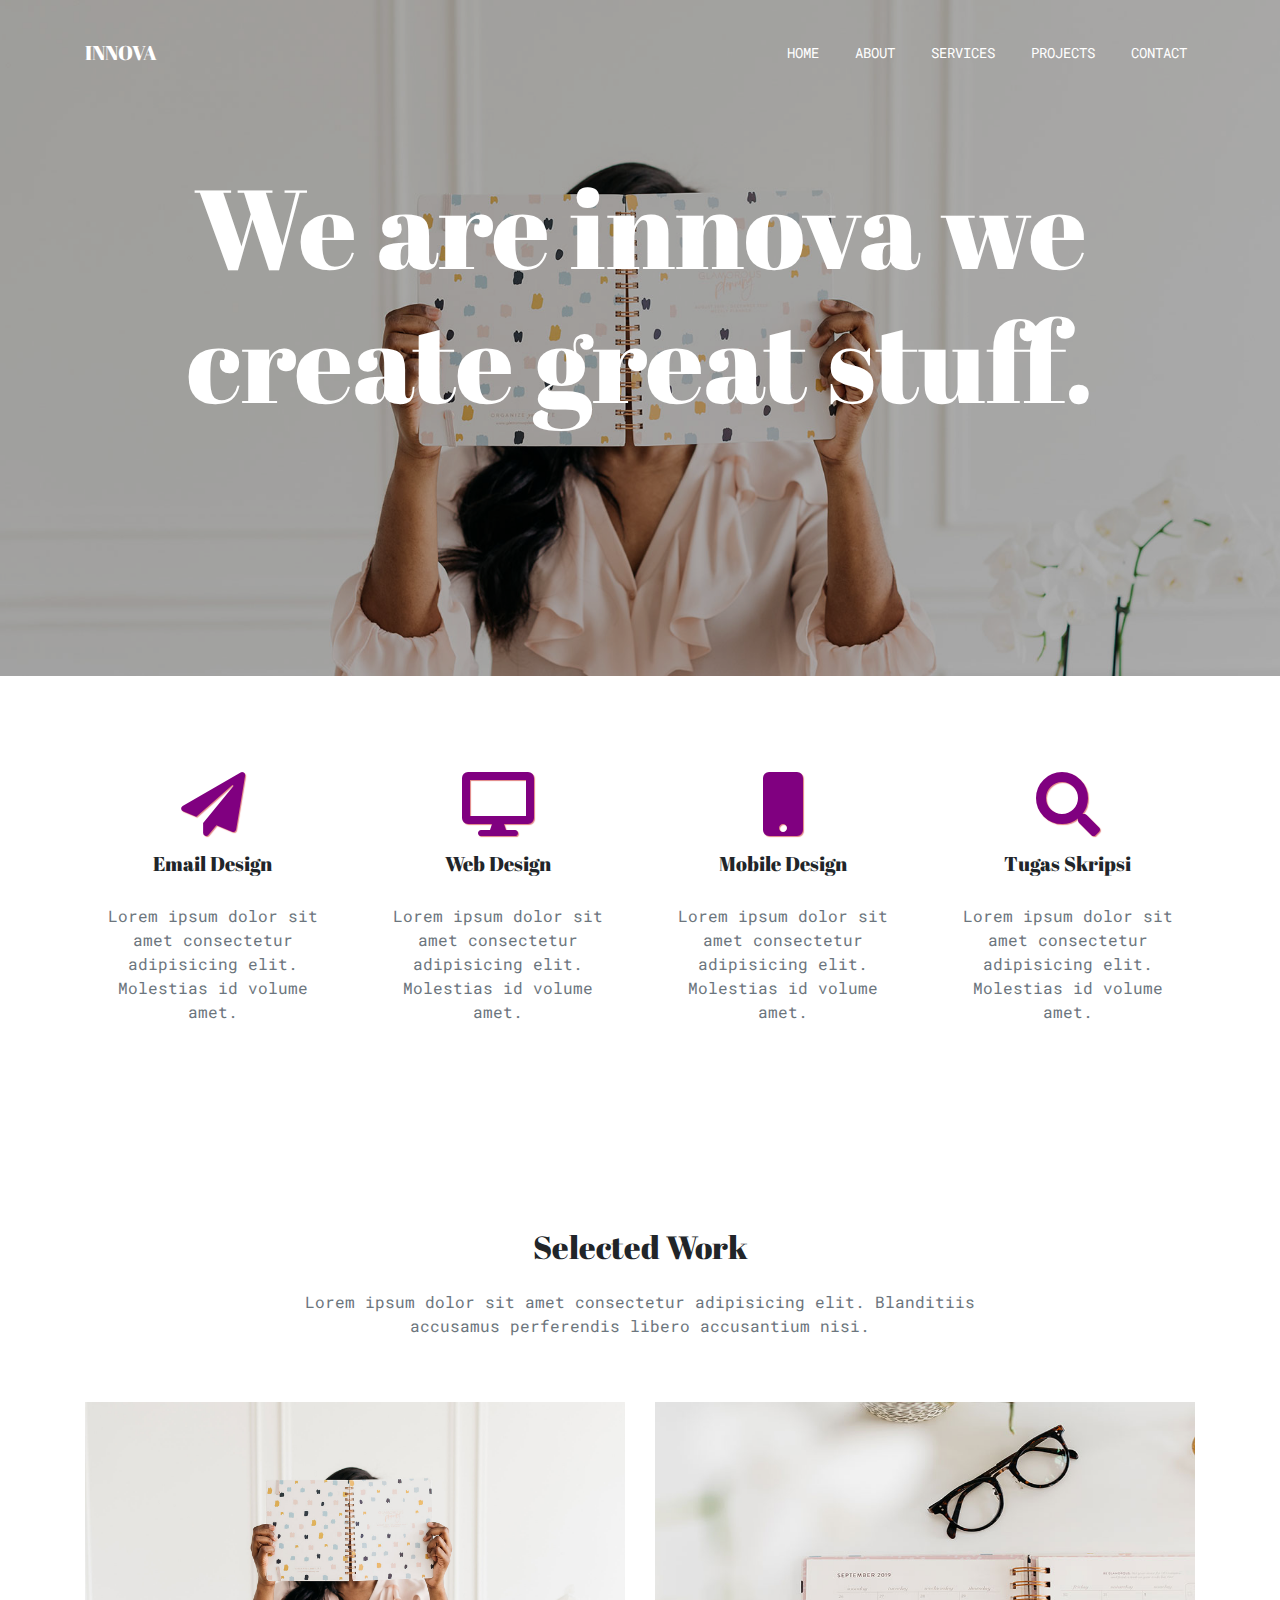
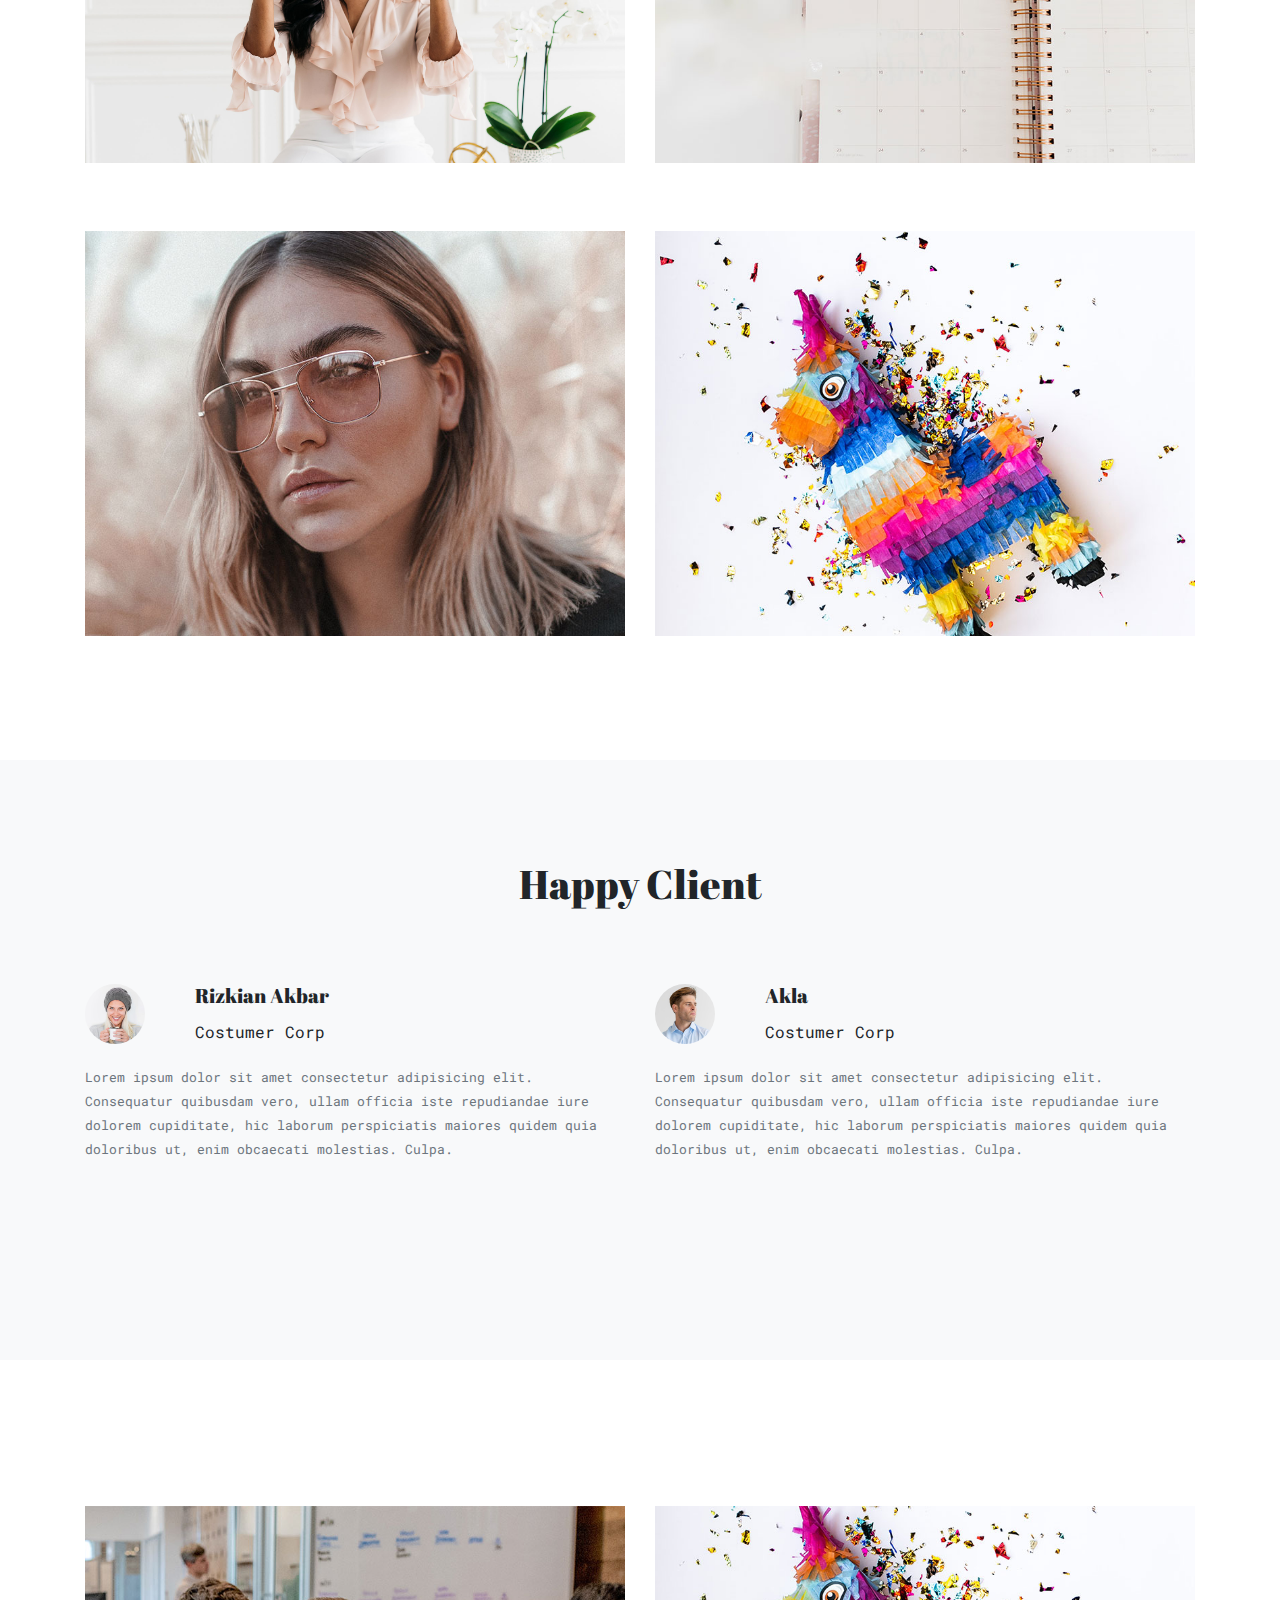
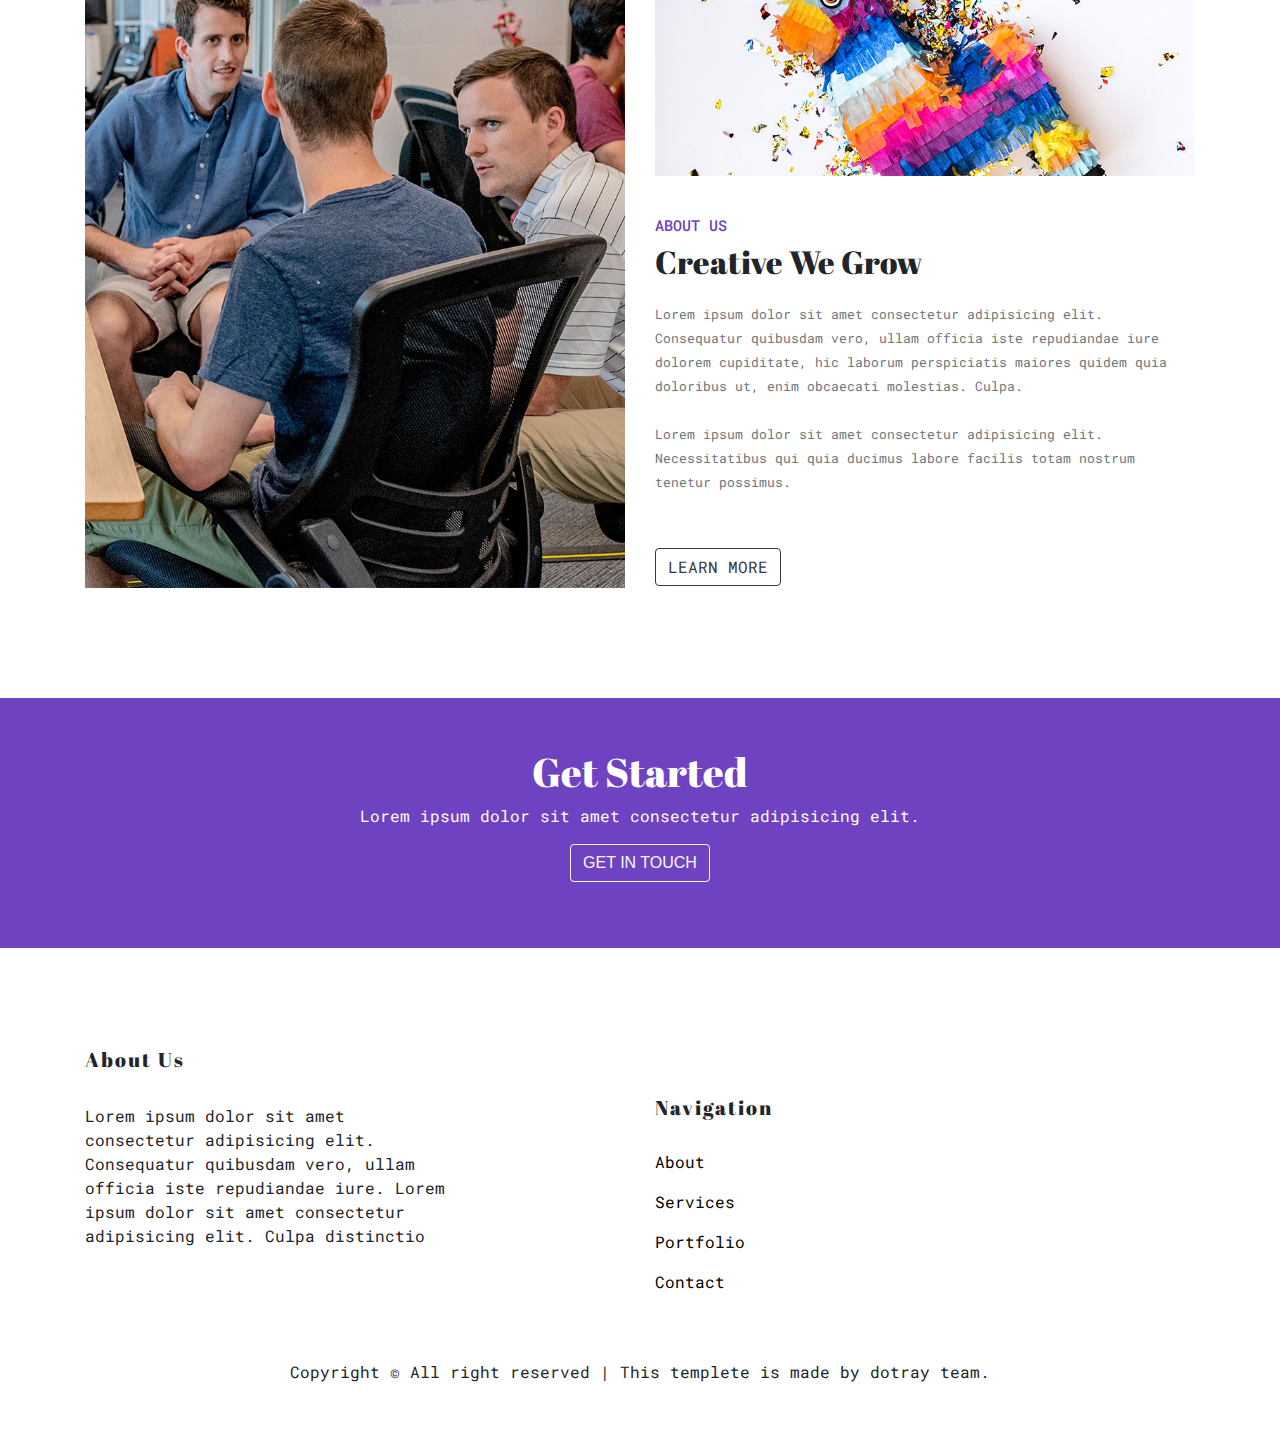
==== index.html @ 7b06cf1d "first commit" ====
<!DOCTYPE html>
<html lang="en">

<head>
    <!-- Required meta tags -->
    <meta charset="utf-8" />
    <meta name="viewport" content="width=device-width, initial-scale=1, shrink-to-fit=no" />

    <!-- Bootstrap CSS -->
    <link rel="stylesheet" href="https://maxcdn.bootstrapcdn.com/bootstrap/4.0.0/css/bootstrap.min.css"
        integrity="sha384-Gn5384xqQ1aoWXA+058RXPxPg6fy4IWvTNh0E263XmFcJlSAwiGgFAW/dAiS6JXm" crossorigin="anonymous" />
    <link rel="stylesheet" href="style.css" />

    <!-- Google Fonts -->
    <link href="https://fonts.googleapis.com/css?family=Open+Sans:400,700,800,300" rel="stylesheet" type="text/css">
    <link href="https://fonts.googleapis.com/css?family=Roboto+Mono&display=swap" rel="stylesheet">
    <link href="https://fonts.googleapis.com/css?family=Abril+Fatface&display=swap" rel="stylesheet">
    <link rel="stylesheet" href="https://cdnjs.cloudflare.com/ajax/libs/font-awesome/5.11.2/css/all.css">
    <link href="https://fonts.googleapis.com/css?family=Roboto+Mono&display=swap" rel="stylesheet" />

    <title>dotray Sollutions</title>
</head>

<body>

    <!-- navbar -->

    <nav class="navbar navbar-expand-lg navbar-light ">
        <div class="container">
            <a class="navbar-brand" href="#">INNOVA</a>
            <button class="navbar-toggler" type="button" data-toggle="collapse" data-target="#navbarNav"
                aria-controls="navbarNav" aria-expanded="false" aria-label="Toggle navigation">
                <span class="navbar-toggler-icon"></span>
            </button>
            <div class="collapse navbar-collapse" id="navbarNav">
                <ul class="navbar-nav ml-auto">
                    <li class="nav-item active">
                        <a class="nav-link" href="#">home<span class="sr-only">(current)</span></a>
                    </li>
                    <li class="nav-item">
                        <a class="nav-link" href="#">about</a>
                    </li>
                    <li class="nav-item">
                        <a class="nav-link" href="#">services</a>
                    </li>
                    <li class="nav-item">
                        <a class="nav-link" href="#">projects</a>
                    </li>
                    <li class="nav-item">
                        <a class="nav-link" href="#">contact</a>
                    </li>
                </ul>
            </div>
        </div>
    </nav>
    <!-- akhir navbar -->

    <!-- jumbotron -->

    <div class="jumbotron jumbotron-fluid">
        <div class="container">
            <div class="row">
                <h1 class="display-4 col-md-12">
                    We are innova we
                    create great stuff.

                </h1>
            </div>
        </div>
    </div>
    <!-- akhir jumbotron -->
    <br /><br />

    <div class="container">
        <div class="row">
            <div class="col-lg-3 ">
                <div class="card border-light  text-center ">
                    <span class="fa fa-paper-plane d-block purple m-3"></span>
                    <h5>Email Design</h5>
                    <div class="card-body text-secondary">
                        <p>Lorem ipsum dolor sit amet consectetur adipisicing elit. Molestias id volume amet.</p>
                    </div>
                </div>
            </div>
            <div class="col-lg-3">
                <div class="card border-light text-center">
                    <span class="fa fa-desktop  d-block purple m-3"></span>
                    <h5>Web Design</h5>
                    <div class="card-body text-secondary">
                        <p>Lorem ipsum dolor sit amet consectetur adipisicing elit. Molestias id volume amet.</p>
                    </div>
                </div>
            </div>
            <div class="col-lg-3 ">
                <div class="card border-light  text-center">
                    <span class="fa fa-mobile  d-block purple m-3"></span>
                    <h5>Mobile Design</h5>
                    <div class="card-body text-secondary">
                        <p>Lorem ipsum dolor sit amet consectetur adipisicing elit. Molestias id volume amet.</p>
                    </div>
                </div>
            </div>
            <div class="col-lg-3 ">
                <div class="card border-light  text-center">
                    <span class="fa fa-search  d-block purple m-3"></span>
                    <h5>Tugas Skripsi</h5>
                    <div class="card-body text-secondary">
                        <p>Lorem ipsum dolor sit amet consectetur adipisicing elit. Molestias id volume amet.</p>
                    </div>
                </div>
            </div>
        </div>
    </div>
    <br><br><br><br><br><br><br>
    <div class="container">
        <div class="row  mb-5 justify-content-center aos-init aos-animate" data-aos="fade-up">
            <div class="col-md-8 text-center">
                <h2 class="mb-4 section-title" style="font-family: 'abril fatface', sans-serif;">Selected Work</h2>
                <p class="text-secondary"> Lorem ipsum dolor sit amet consectetur adipisicing elit. Blanditiis accusamus
                    perferendis
                    libero accusantium nisi.</p>
            </div>
        </div>
    </div>

    <div class="container">
        <div class="row ">
            <div class="ora  col-lg-6">
                <img src="img/bg.jpg" alt="Avatar" class="image" style="width:100%">
                <div class="middle">
                    <div class="text">MY Project</div>
                </div>
            </div>
            <div class="ora  col-lg-6">
                <img src="img/bg2.jpg" alt="Avatar" class="image" style="width:100%" height="84%">
                <div class="middle">
                    <div class="text">MY Project</div>
                </div>
            </div>
            <div class="ora  col-lg-6">
                <img src="img/bg3.jpg" alt="Avatar" class="image" style="width:100%">
                <div class="middle">
                    <div class="text">MY Project</div>
                </div>
            </div>
            <div class="ora  col-lg-6">
                <img src="img/bg4.jpg" alt="Avatar" class="image" style="width:100%">
                <div class="middle">
                    <div class="text">MY Project</div>
                </div>
            </div>
        </div>
    </div>

    <section class="slider">
        <div class="container">
            <div class="row">
                <div class="col-md-12">
                    <h1 class="text-center">Happy Client <br><br></h1>
                </div>


                <div class="col-md-6">

                    <div class="card card1" style="max-width: 540px;">
                        <div class="row no-gutters">
                            <div class="col-md-2 col-sm-2">
                                <img src="img/p1.jpg" class="card-img rounded-circle"
                                    style="width: 60px; height: 60px; margin-top: 20px; " alt="...">

                            </div>
                            <div class="col-md-6 col-sm-6">
                                <div class="card-body">
                                    <h5 class="card-title">Rizkian Akbar</h5>
                                    <p class="card-text">Costumer Corp</p>

                                </div>
                            </div>

                        </div>
                    </div>
                    <p class="card-text"><small class="text-muted">Lorem ipsum dolor sit amet
                            consectetur adipisicing elit. Consequatur quibusdam vero, ullam officia iste
                            repudiandae iure dolorem cupiditate, hic laborum perspiciatis maiores quidem
                            quia doloribus ut, enim obcaecati molestias. Culpa.</small></p>
                </div>
                <div class="col-md-6">
                    <div class="card card1">
                        <div class="row no-gutters">
                            <div class="col-md-2 col-sm-2">
                                <img src="img/p2.jpg" class="card-img rounded-circle" alt="..."
                                    style="width: 60px; height: 60px; margin-top: 20px;">
                            </div>
                            <br>
                            <div class="col-md-6 col-sm-6">
                                <div class="card-body">
                                    <h5 class="card-title">Akla</h5>
                                    <p class="card-text">Costumer Corp</p>

                                </div>
                            </div>
                        </div>
                    </div>
                    <p class="card-text"><small class="text-muted">Lorem ipsum dolor sit amet
                            consectetur adipisicing elit. Consequatur quibusdam vero, ullam officia iste
                            repudiandae iure dolorem cupiditate, hic laborum perspiciatis maiores quidem
                            quia doloribus ut, enim obcaecati molestias. Culpa.</small></p>
                </div>

            </div>

        </div>
    </section>
    <br><br><br><br>
    <section class="about">
        <div class="container">
            <div class="row">
                <div class="col-md-6">
                    <img src="img/a1.jpg" style="width: 100%;" alt="" class="img-about">
                </div>

                <div class="col-md-6">
                    <img src="img/a2.jpg" style="width: 100%;" alt="" class="img-about1">
                    <h5
                        style="margin-top: 40px; font-family: roboto mono; font-size: 15.3667px; color: rgb(111, 66, 193);">
                        ABOUT US
                    </h5>
                    <h1 style="font-family: 'abril fatface', sans-serif; font-size: 32px;">Creative We Grow</h1>
                    <p class="card-text" style="margin-top: 20px;"><small class="text-muted">Lorem ipsum dolor sit amet
                            consectetur adipisicing elit. Consequatur quibusdam vero, ullam officia iste
                            repudiandae iure dolorem cupiditate, hic laborum perspiciatis maiores quidem
                            quia doloribus ut, enim obcaecati molestias. Culpa.
                            <br><br>Lorem ipsum dolor sit amet consectetur adipisicing elit. Necessitatibus qui quia
                            ducimus labore facilis totam nostrum tenetur possimus.
                        </small></p>
                    <p style="margin-top: 55px;"><a href="#" class="btn btn-outline-dark">LEARN MORE</a></p>

                </div>
            </div>
        </div>
    </section>
    <br><br><br><br>
    <section class="started">
        <div class="container text-center">
            <div class="row">
                <div class="col-md-12">
                    <h1 class="text-center" style="margin-top: 50px;"> Get Started</h1>
                    <p class="text-center">Lorem ipsum dolor sit amet consectetur adipisicing elit.
                    </p>
                    <button type="button" class="btn btn-outline-light center-block">GET IN TOUCH</button>
                </div>
            </div>
        </div>
    </section>

    <section class="footer">
        <div class="container">
            <div class="row">
                <div class="col-md-6">
                    <h1
                        style="font-family: 'abril fatface', sans-serif; font-size: 20px; letter-spacing: 2px; letter-spacing: 2px;">
                        About Us
                    </h1> <br>
                    <p>Lorem ipsum dolor sit amet <br>
                        consectetur adipisicing elit. <br> Consequatur quibusdam vero, ullam <br> officia iste
                        repudiandae iure. Lorem <br>
                        ipsum dolor sit amet consectetur <br> adipisicing elit. Culpa distinctio
                    </p>
                </div>
                <div class="col-md-3">
                    <br> <br>
                    <h1
                        style="font-family: 'abril fatface', sans-serif; font-size: 20px; letter-spacing: 2px; margin-bottom: 30px;">
                        Navigation</h1>
                    <a href="">
                        <p>About</p>
                    </a>
                    <a href="">
                        <p>Services</p>
                    </a>
                    <a href="">
                        <p>Portfolio</p>
                    </a>
                    <a href="">
                        <p>Contact</p>
                    </a>


                </div>
                <div class=" col-md-3">
                    <ul class="list-unstyled footer-link d-flex footer-social">
                        <li><a href="#" class="p-2"><span class="fa fa-twitter"></span></a></li>
                        <li><a href="#" class="p-2"><span class="fa fa-facebook"></span></a></li>
                        <li><a href="#" class="p-2"><span class="fa fa-linkedin"></span></a></li>
                        <li><a href="#" class="p-2"><span class="fa fa-instagram"></span></a></li>
                    </ul>
                </div>
            </div>
        </div>
        <div class="container text-center" style="margin-top:50px; margin-bottom: 50px;">
            <div class="row">
                <div class="col-md-12">
                    <p>Copyright &copy; All right reserved | This templete is made by dotray team.</p>
                </div>
            </div>
        </div>
        </div>
    </section>


    <!-- Optional JavaScript -->
    <!-- jQuery first, then Popper.js, then Bootstrap JS -->
    <script src="https://code.jquery.com/jquery-3.2.1.slim.min.js"
        integrity="sha384-KJ3o2DKtIkvYIK3UENzmM7KCkRr/rE9/Qpg6aAZGJwFDMVNA/GpGFF93hXpG5KkN" crossorigin="anonymous">
    </script>
    <script src="https://cdnjs.cloudflare.com/ajax/libs/popper.js/1.12.9/umd/popper.min.js"
        integrity="sha384-ApNbgh9B+Y1QKtv3Rn7W3mgPxhU9K/ScQsAP7hUibX39j7fakFPskvXusvfa0b4Q" crossorigin="anonymous">
    </script>
    <script src="https://maxcdn.bootstrapcdn.com/bootstrap/4.0.0/js/bootstrap.min.js"
        integrity="sha384-JZR6Spejh4U02d8jOt6vLEHfe/JQGiRRSQQxSfFWpi1MquVdAyjUar5+76PVCmYl" crossorigin="anonymous">
    </script>
</body>

</html>
---- style.css ----
/* navbar */

.navbar {
    position: relative;
    z-index: 1;
}

.navbar-brand {
    font-family: 'Abril Fatface', cursive;
    font-size: 20px;
}



.nav-link {
    font-size: 14.4px;
}

/* jumbotron */
.jumbotron {
    background-image: url(img/bg.jpg);
    background-size: cover;
    height: 680px;
    position: relative;
    background-attachment: fixed;
    background-position: center;
    background-repeat: no-repeat;
    background-size: cover;

}

.jumbotron::after {
    content: '';
    display: block;
    width: 100%;
    height: 100%;
    background: rgba(0, 0, 0, 0.3);
    position: absolute;
    bottom: 0;
}

.jumbotron .container {
    position: relative;
    z-index: 1;
}

.jumbotron .display-4 {
    color: white;
    text-align: center;
    margin-top: 100px;
    font-family: 'Abril Fatface', sans-serif;
    font-size: 112px;
}






.purple {
    outline-color: black(80, 8, 80);
    outline-offset: 5em;
    color: purple;
    text-shadow: 1px 1px 1px rgb(224, 131, 131);
    font-size: 4em;
}

p {
    font-family: roboto mono !important;
}






h5 {
    font-family: 'abril fatface', sans-serif;
}



.text {
    color: white;
    font-size: 16px;

}

.card {
    border: 0px;

}

.img {
    width: 12px;
}

.image:hover {
    box-shadow: 2px 2px 4px black;

}

.slider {
    background-color: #F8F9FA;
    margin-top: 100px;
    font-family: 'abril fatface', sans-serif;
    height: 600px;
}

.slider h1 {
    margin-top: 100px;
}

.carousel-item img {
    width: 100px;
}

.card1 {
    background-color: #F8F9FA;
}

.about {
    background-color: white;
    margin-top: 50px;
}



.started {
    background-color: #6F42C1;
    height: 250px;
    color: white;
}

.started h1 {
    font-family: 'abril fatface', sans-serif;
}

.footer {
    margin-top: 100px;
}

.footer a {
    color: black;
}



/* media query */



@media (min-width: 1024px) {
    .nav-link {
        text-transform: uppercase;
        font-family: 'Roboto Mono', monospace;
        margin-left: 20px;
        color: white !important;
    }

    .navbar-brand {
        color: white !important;
    }

    .navbar-brand,
    .nav-link {
        margin-top: 25px;
        /* text-shadow: 1px 1px 1px rgba(0, 0, 0, 0.7); */

    }

    .jumbotron {
        margin-top: -85px;
    }





}

@media (max-width : 800px) {
    .navbar {
        background-color: black;
    }

    .nav-link {
        color: white !important;
        text-transform: uppercase;
        font-family: 'Roboto Mono', monospace;
        letter-spacing: 2px;

    }

    .navbar-brand {
        color: white !important;
        margin-bottom: 15px;
        letter-spacing: 3px;
    }

    .navbar-light .navbar-toggler-icon {
        background-color: white !important;

    }

    .jumbotron .display-4 {
        font-size: 48px;

    }

    .img-about {
        margin-bottom: 30px;
    }

    .about {
        margin-top: 200px;
    }

    .slider .container {
        background-color: #F8F9FA;
    }

    .jumbotron {
        height: 500px;
    }

}
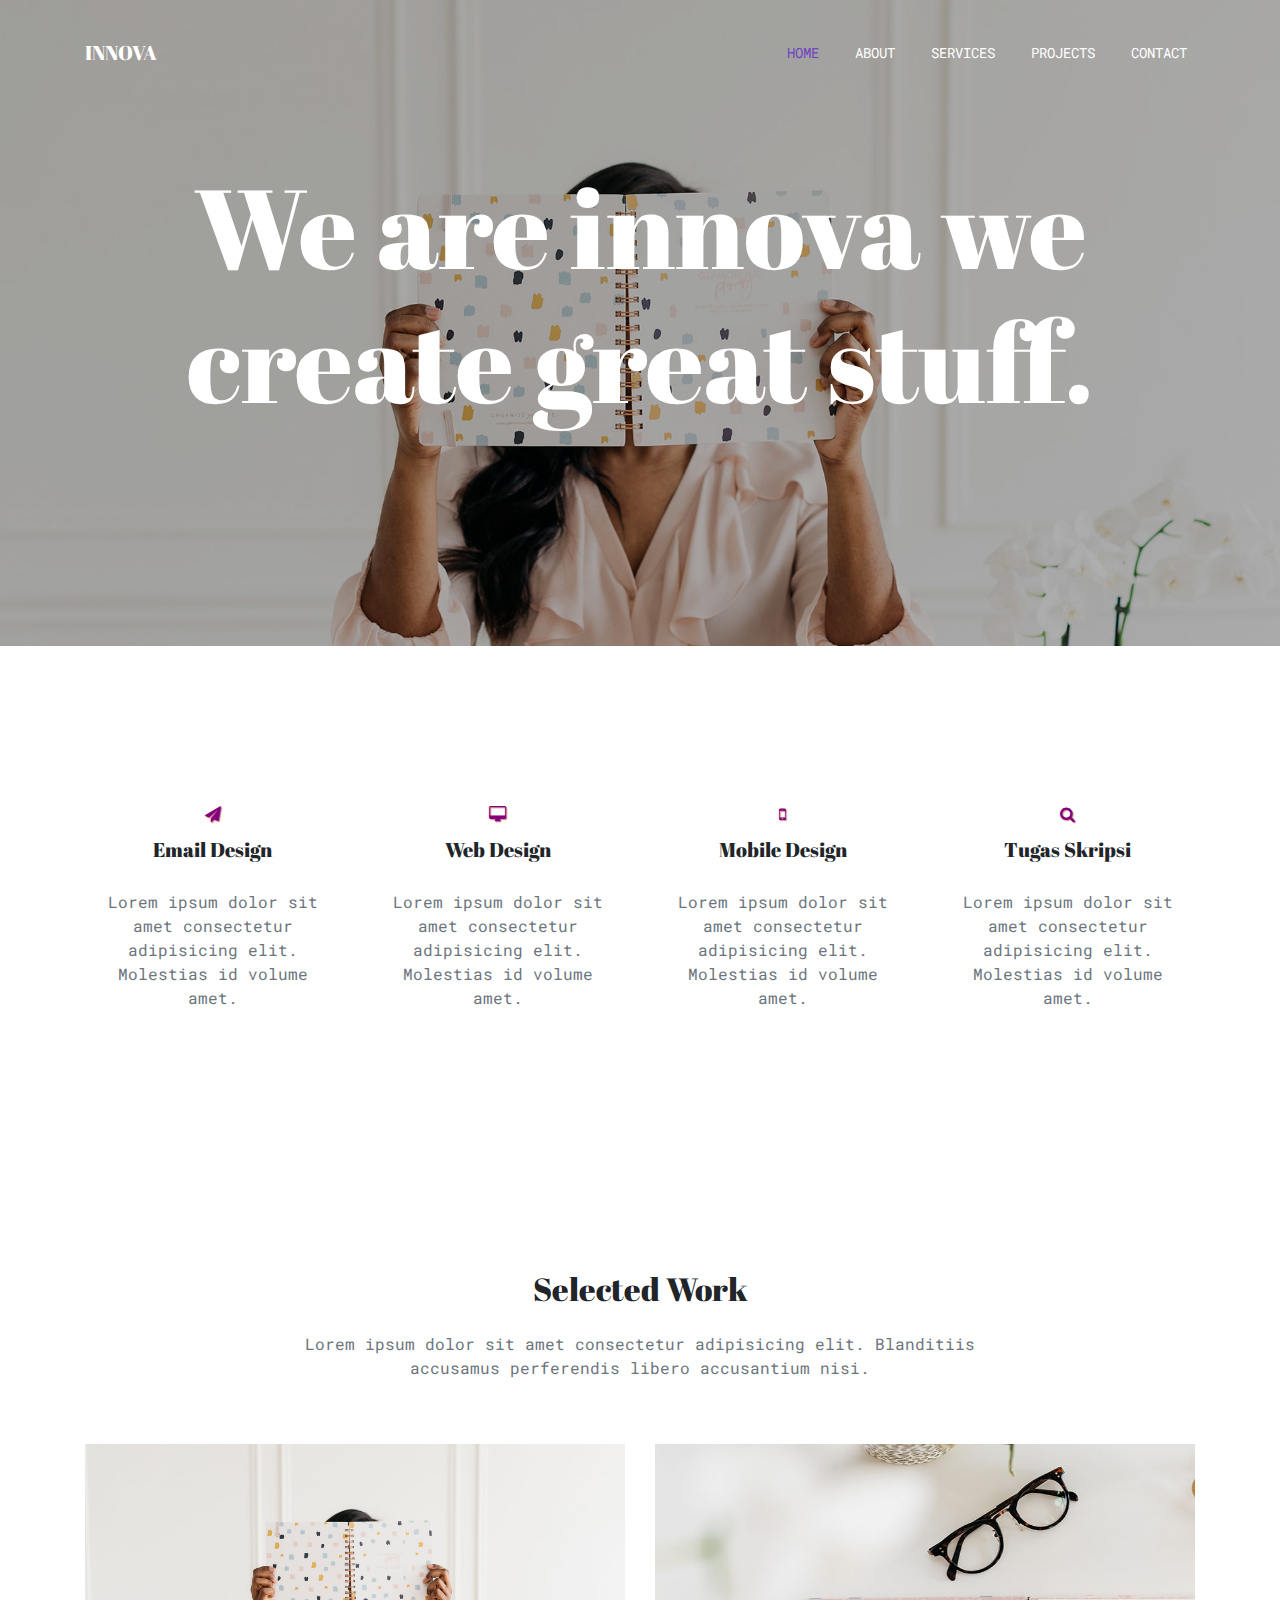
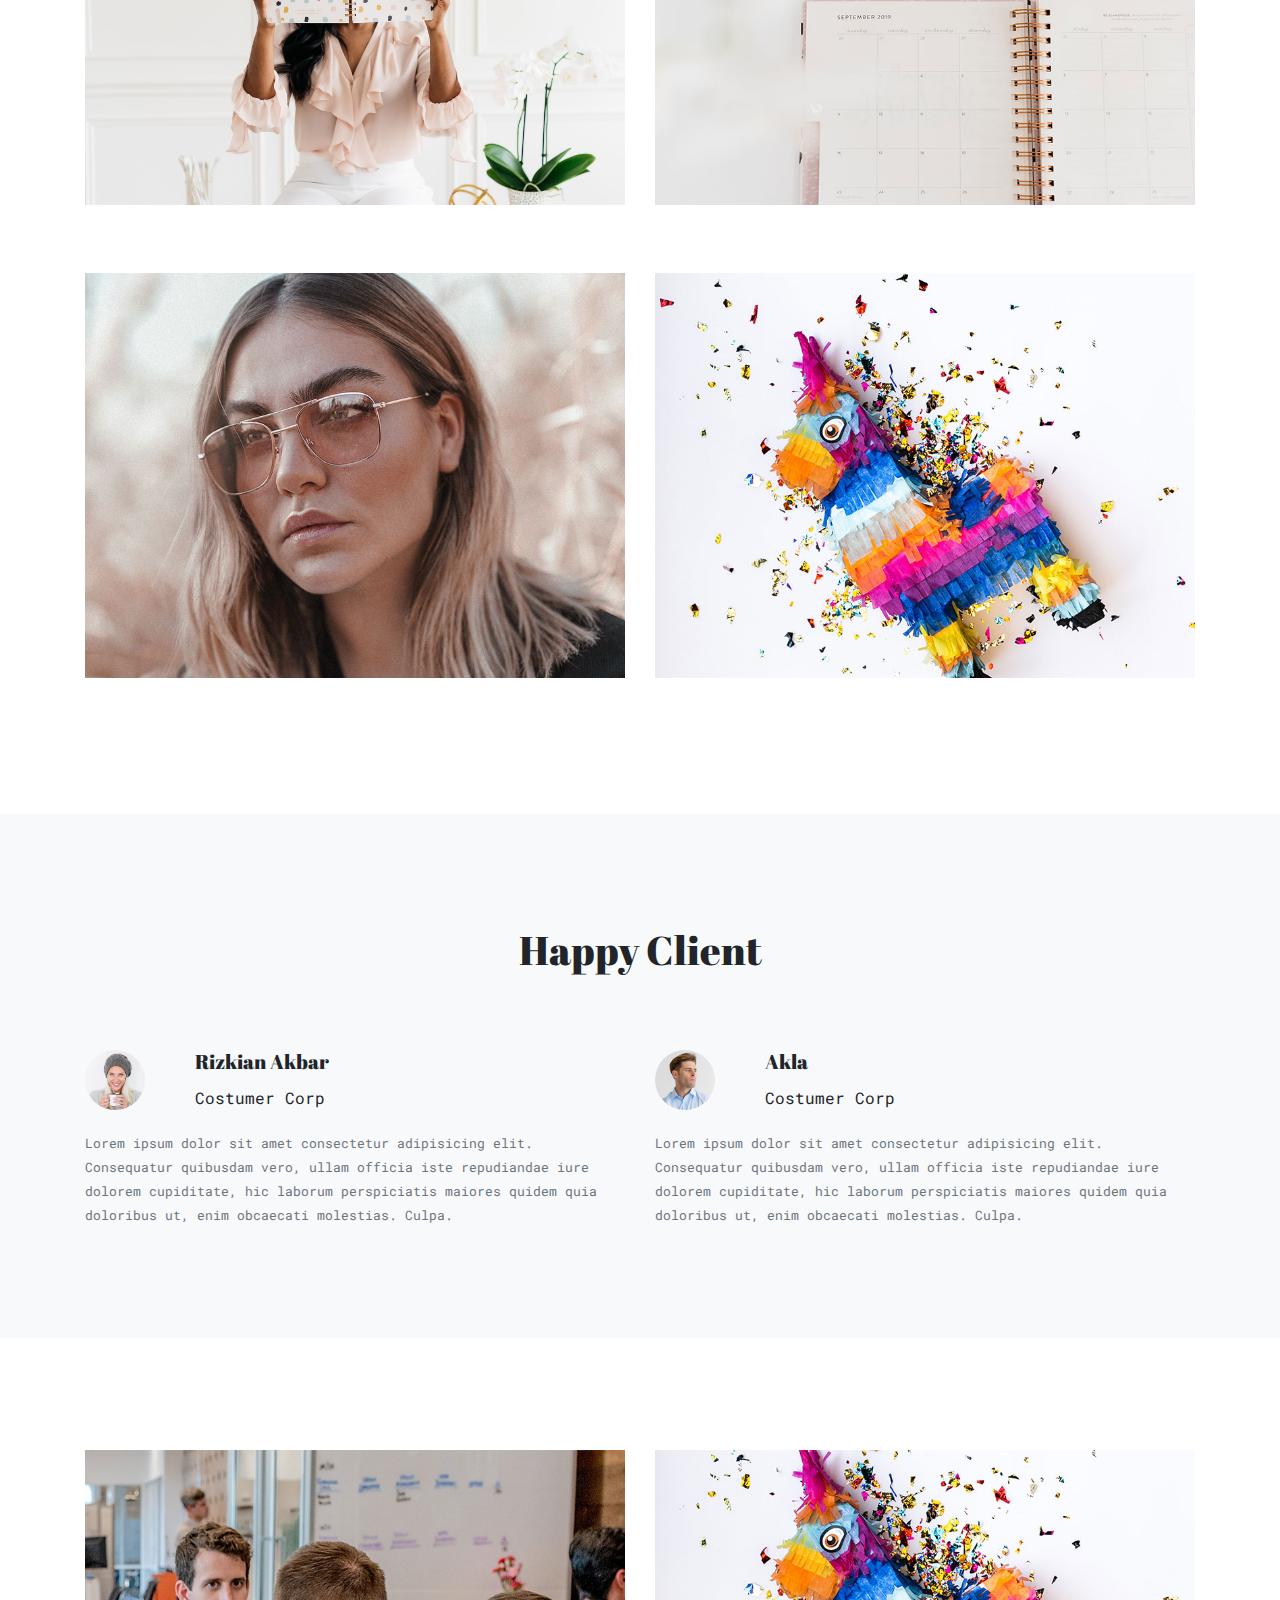
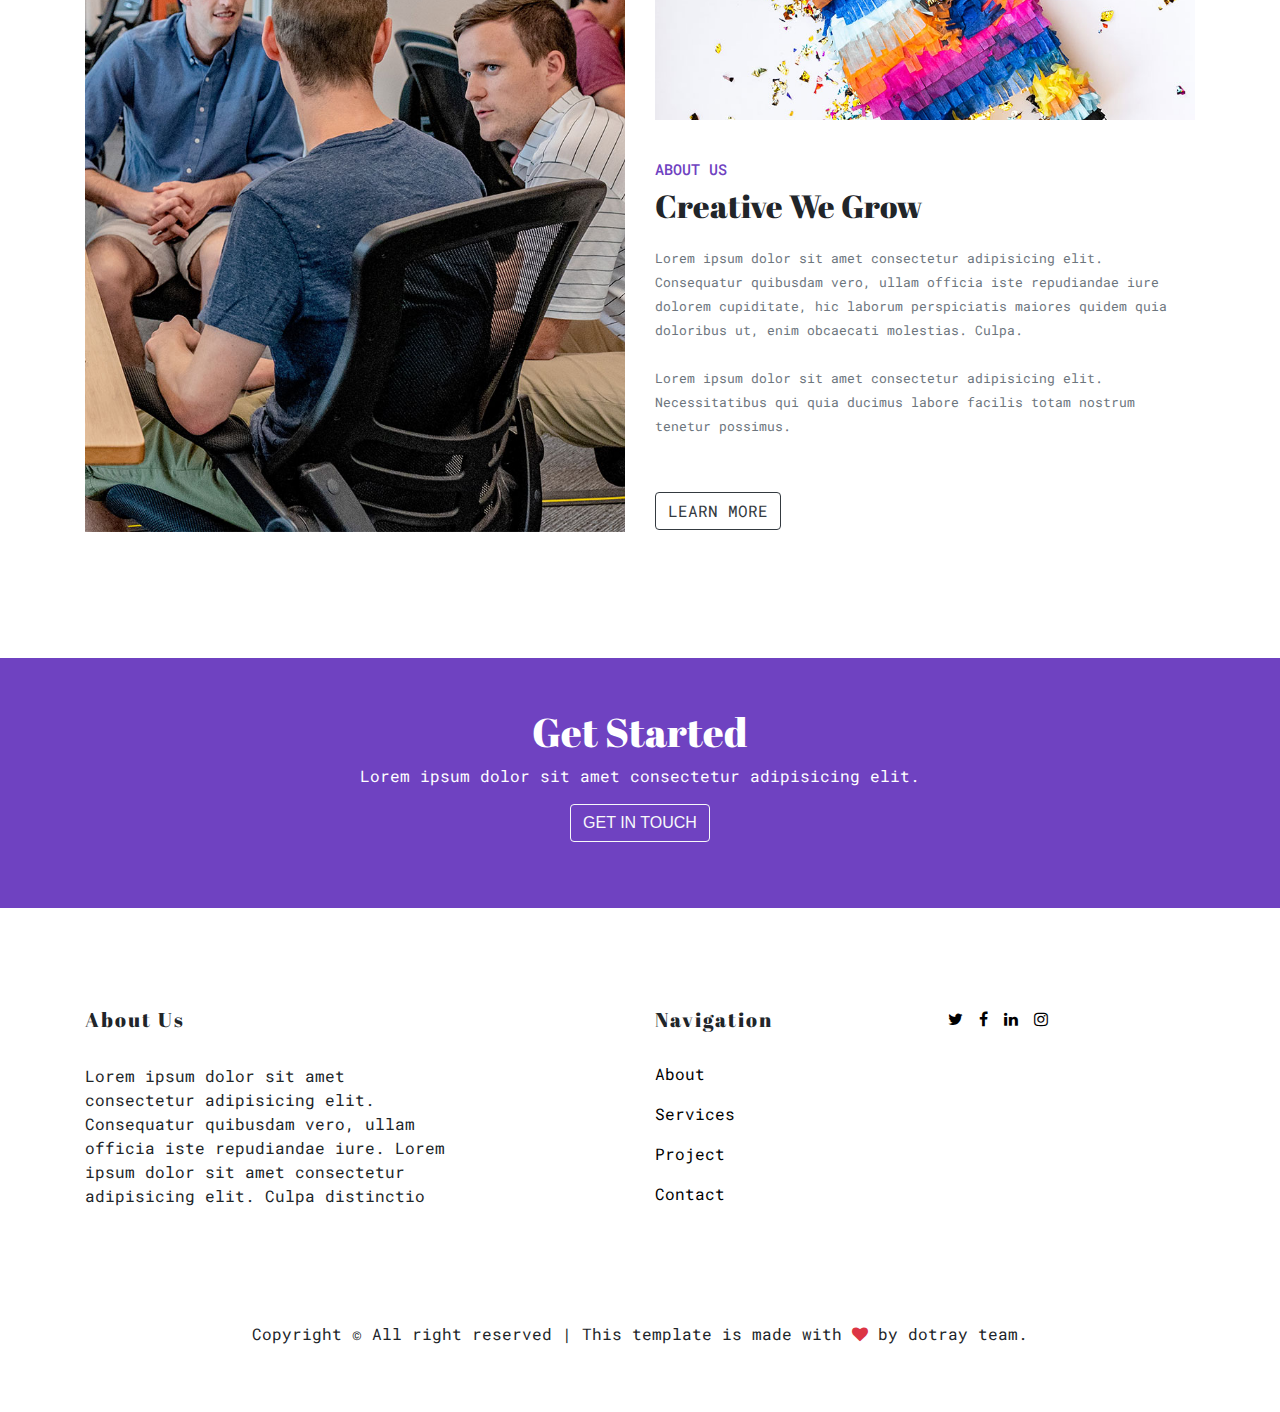
==== commit 641806cd: "fix url css link" ====
--- a/index.html
+++ b/index.html
@@ -11,11 +11,13 @@
         integrity="sha384-Gn5384xqQ1aoWXA+058RXPxPg6fy4IWvTNh0E263XmFcJlSAwiGgFAW/dAiS6JXm" crossorigin="anonymous" />
     <link rel="stylesheet" href="style.css" />
 
+    <!-- Font Awesome -->
+    <link rel="stylesheet" href="https://stackpath.bootstrapcdn.com/font-awesome/4.7.0/css/font-awesome.min.css">
+    
     <!-- Google Fonts -->
     <link href="https://fonts.googleapis.com/css?family=Open+Sans:400,700,800,300" rel="stylesheet" type="text/css">
     <link href="https://fonts.googleapis.com/css?family=Roboto+Mono&display=swap" rel="stylesheet">
     <link href="https://fonts.googleapis.com/css?family=Abril+Fatface&display=swap" rel="stylesheet">
-    <link rel="stylesheet" href="https://cdnjs.cloudflare.com/ajax/libs/font-awesome/5.11.2/css/all.css">
     <link href="https://fonts.googleapis.com/css?family=Roboto+Mono&display=swap" rel="stylesheet" />
 
     <title>dotray Sollutions</title>
@@ -34,20 +36,20 @@
             </button>
             <div class="collapse navbar-collapse" id="navbarNav">
                 <ul class="navbar-nav ml-auto">
-                    <li class="nav-item active">
-                        <a class="nav-link" href="#">home<span class="sr-only">(current)</span></a>
+                    <li class="nav-item ">
+                        <a class="nav-link active" href="index.html">home<span class="sr-only">(current)</span></a>
                     </li>
                     <li class="nav-item">
-                        <a class="nav-link" href="#">about</a>
+                        <a class="nav-link" href="html/about.html">about</a>
                     </li>
                     <li class="nav-item">
-                        <a class="nav-link" href="#">services</a>
+                        <a class="nav-link" href="html/services.html">services</a>
                     </li>
                     <li class="nav-item">
-                        <a class="nav-link" href="#">projects</a>
+                        <a class="nav-link" href="html/Project.html">projects</a>
                     </li>
                     <li class="nav-item">
-                        <a class="nav-link" href="#">contact</a>
+                        <a class="nav-link" href="html/about.html">contact</a>
                     </li>
                 </ul>
             </div>
@@ -69,105 +71,103 @@
         </div>
     </div>
     <!-- akhir jumbotron -->
-    <br /><br />
-
-    <div class="container">
-        <div class="row">
-            <div class="col-lg-3 ">
-                <div class="card border-light  text-center ">
-                    <span class="fa fa-paper-plane d-block purple m-3"></span>
-                    <h5>Email Design</h5>
-                    <div class="card-body text-secondary">
-                        <p>Lorem ipsum dolor sit amet consectetur adipisicing elit. Molestias id volume amet.</p>
-                    </div>
-                </div>
-            </div>
-            <div class="col-lg-3">
-                <div class="card border-light text-center">
-                    <span class="fa fa-desktop  d-block purple m-3"></span>
-                    <h5>Web Design</h5>
-                    <div class="card-body text-secondary">
-                        <p>Lorem ipsum dolor sit amet consectetur adipisicing elit. Molestias id volume amet.</p>
-                    </div>
-                </div>
-            </div>
-            <div class="col-lg-3 ">
-                <div class="card border-light  text-center">
-                    <span class="fa fa-mobile  d-block purple m-3"></span>
-                    <h5>Mobile Design</h5>
-                    <div class="card-body text-secondary">
-                        <p>Lorem ipsum dolor sit amet consectetur adipisicing elit. Molestias id volume amet.</p>
-                    </div>
-                </div>
-            </div>
-            <div class="col-lg-3 ">
-                <div class="card border-light  text-center">
-                    <span class="fa fa-search  d-block purple m-3"></span>
-                    <h5>Tugas Skripsi</h5>
-                    <div class="card-body text-secondary">
-                        <p>Lorem ipsum dolor sit amet consectetur adipisicing elit. Molestias id volume amet.</p>
-                    </div>
-                </div>
-            </div>
-        </div>
-    </div>
-    <br><br><br><br><br><br><br>
-    <div class="container">
-        <div class="row  mb-5 justify-content-center aos-init aos-animate" data-aos="fade-up">
-            <div class="col-md-8 text-center">
-                <h2 class="mb-4 section-title" style="font-family: 'abril fatface', sans-serif;">Selected Work</h2>
-                <p class="text-secondary"> Lorem ipsum dolor sit amet consectetur adipisicing elit. Blanditiis accusamus
-                    perferendis
-                    libero accusantium nisi.</p>
-            </div>
-        </div>
-    </div>
-
-    <div class="container">
-        <div class="row ">
-            <div class="ora  col-lg-6">
-                <img src="img/bg.jpg" alt="Avatar" class="image" style="width:100%">
-                <div class="middle">
-                    <div class="text">MY Project</div>
-                </div>
-            </div>
-            <div class="ora  col-lg-6">
-                <img src="img/bg2.jpg" alt="Avatar" class="image" style="width:100%" height="84%">
-                <div class="middle">
-                    <div class="text">MY Project</div>
-                </div>
-            </div>
-            <div class="ora  col-lg-6">
-                <img src="img/bg3.jpg" alt="Avatar" class="image" style="width:100%">
-                <div class="middle">
-                    <div class="text">MY Project</div>
-                </div>
-            </div>
-            <div class="ora  col-lg-6">
-                <img src="img/bg4.jpg" alt="Avatar" class="image" style="width:100%">
-                <div class="middle">
-                    <div class="text">MY Project</div>
-                </div>
-            </div>
-        </div>
-    </div>
-
-    <section class="slider">
+
+    <div class="section">
+        <div class="container ">
+            <div class="row">
+                <div class="col-lg-3 ">
+                    <div class="card border-light  text-center ">
+                        <span class="fa fa-paper-plane d-block purple m-3"></span>
+                        <h5>Email Design</h5>
+                        <div class="card-body text-secondary">
+                            <p>Lorem ipsum dolor sit amet consectetur adipisicing elit. Molestias id volume amet.</p>
+                        </div>
+                    </div>
+                </div>
+                <div class="col-lg-3">
+                    <div class="card border-light text-center">
+                        <span class="fa fa-desktop  d-block purple m-3"></span>
+                        <h5>Web Design</h5>
+                        <div class="card-body text-secondary">
+                            <p>Lorem ipsum dolor sit amet consectetur adipisicing elit. Molestias id volume amet.</p>
+                        </div>
+                    </div>
+                </div>
+                <div class="col-lg-3 ">
+                    <div class="card border-light  text-center">
+                        <span class="fa fa-mobile  d-block purple m-3"></span>
+                        <h5>Mobile Design</h5>
+                        <div class="card-body text-secondary">
+                            <p>Lorem ipsum dolor sit amet consectetur adipisicing elit. Molestias id volume amet.</p>
+                        </div>
+                    </div>
+                </div>
+                <div class="col-lg-3 ">
+                    <div class="card border-light  text-center">
+                        <span class="fa fa-search  d-block purple m-3"></span>
+                        <h5>Tugas Skripsi</h5>
+                        <div class="card-body text-secondary">
+                            <p>Lorem ipsum dolor sit amet consectetur adipisicing elit. Molestias id volume amet.</p>
+                        </div>
+                    </div>
+                </div>
+            </div>
+        </div>
+    </div>
+
+    <div class="section">
+        <div class="container">
+            <div class="row  mb-5 justify-content-center aos-init aos-animate" data-aos="fade-up">
+                <div class="col-md-8 text-center">
+                    <h2 class="mb-4 section-title" style="font-family: 'abril fatface', sans-serif;">Selected Work</h2>
+                    <p class="text-secondary"> Lorem ipsum dolor sit amet consectetur adipisicing elit. Blanditiis accusamus
+                        perferendis
+                        libero accusantium nisi.</p>
+                </div>
+            </div>
+        </div>
+        <div class="container">
+            <div class="row ">
+                <div class="ora  col-lg-6">
+                    <img src="img/bg.jpg" alt="Avatar" class="image" style="width:100%">
+                    <div class="middle">
+                        <div class="text">MY Project</div>
+                    </div>
+                </div>
+                <div class="ora  col-lg-6">
+                    <img src="img/bg2.jpg" alt="Avatar" class="image" style="width:100%" height="84%">
+                    <div class="middle">
+                        <div class="text">MY Project</div>
+                    </div>
+                </div>
+                <div class="ora  col-lg-6">
+                    <img src="img/bg3.jpg" alt="Avatar" class="image" style="width:100%">
+                    <div class="middle">
+                        <div class="text">MY Project</div>
+                    </div>
+                </div>
+                <div class="ora  col-lg-6">
+                    <img src="img/bg4.jpg" alt="Avatar" class="image" style="width:100%">
+                    <div class="middle">
+                        <div class="text">MY Project</div>
+                    </div>
+                </div>
+            </div>
+        </div>
+    </div>
+
+    <div class="section bg-light">
         <div class="container">
             <div class="row">
                 <div class="col-md-12">
                     <h1 class="text-center">Happy Client <br><br></h1>
                 </div>
-
-
-                <div class="col-md-6">
-
+                <div class="col-md-6">
                     <div class="card card1" style="max-width: 540px;">
                         <div class="row no-gutters">
                             <div class="col-md-2 col-sm-2">
                                 <img src="img/p1.jpg" class="card-img rounded-circle"
                                     style="width: 60px; height: 60px; margin-top: 20px; " alt="...">
-
                             </div>
                             <div class="col-md-6 col-sm-6">
                                 <div class="card-body">
@@ -206,13 +206,11 @@
                             repudiandae iure dolorem cupiditate, hic laborum perspiciatis maiores quidem
                             quia doloribus ut, enim obcaecati molestias. Culpa.</small></p>
                 </div>
-
-            </div>
-
-        </div>
-    </section>
-    <br><br><br><br>
-    <section class="about">
+            </div>
+        </div>
+    </div>
+
+    <div class="section">
         <div class="container">
             <div class="row">
                 <div class="col-md-6">
@@ -238,8 +236,8 @@
                 </div>
             </div>
         </div>
-    </section>
-    <br><br><br><br>
+    </div>
+
     <section class="started">
         <div class="container text-center">
             <div class="row">
@@ -265,23 +263,24 @@
                         consectetur adipisicing elit. <br> Consequatur quibusdam vero, ullam <br> officia iste
                         repudiandae iure. Lorem <br>
                         ipsum dolor sit amet consectetur <br> adipisicing elit. Culpa distinctio
+                        <br><br><br>
                     </p>
                 </div>
+                <br><br>
                 <div class="col-md-3">
-                    <br> <br>
                     <h1
-                        style="font-family: 'abril fatface', sans-serif; font-size: 20px; letter-spacing: 2px; margin-bottom: 30px;">
+                        style=" font-family: 'abril fatface', sans-serif; font-size: 20px; letter-spacing: 2px; margin-bottom: 30px;">
                         Navigation</h1>
-                    <a href="">
+                    <a href="html/about.html">
                         <p>About</p>
                     </a>
-                    <a href="">
+                    <a  href="html/services.html">
                         <p>Services</p>
                     </a>
-                    <a href="">
-                        <p>Portfolio</p>
+                    <a  href="html/Project.html">
+                        <p>Project</p>
                     </a>
-                    <a href="">
+                    <a  href="">
                         <p>Contact</p>
                     </a>
 
@@ -300,7 +299,7 @@
         <div class="container text-center" style="margin-top:50px; margin-bottom: 50px;">
             <div class="row">
                 <div class="col-md-12">
-                    <p>Copyright &copy; All right reserved | This templete is made by dotray team.</p>
+                    <p>Copyright &copy; All right reserved | This template is made with <i class="fa fa-heart text-danger" aria-hidden="true"></i> by dotray team.</p>
                 </div>
             </div>
         </div>
--- a/style.css
+++ b/style.css
@@ -10,7 +10,9 @@
     font-size: 20px;
 }
 
-
+.nav-item .active {
+    color: #6f42c1 !important;
+}
 
 .nav-link {
     font-size: 14.4px;
@@ -20,7 +22,7 @@
 .jumbotron {
     background-image: url(img/bg.jpg);
     background-size: cover;
-    height: 680px;
+    height: 650px;
     position: relative;
     background-attachment: fixed;
     background-position: center;
@@ -52,7 +54,18 @@
     font-size: 112px;
 }
 
-
+.jumbotron p{
+    color: white !important;
+    font-size: 1.5rem!important;
+}
+
+.jumbotron a{
+    color: white !important;
+    font-size: 1.5rem!important;
+    text-decoration: underline;
+}
+
+/* jumbutron end */
 
 
 
@@ -69,11 +82,6 @@
     font-family: roboto mono !important;
 }
 
-
-
-
-
-
 h5 {
     font-family: 'abril fatface', sans-serif;
 }
@@ -132,7 +140,7 @@
     color: white;
 }
 
-.started h1 {
+h1 {
     font-family: 'abril fatface', sans-serif;
 }
 
@@ -145,8 +153,33 @@
 }
 
 
+/* about html */
+.footer .col-md-3 h1 a {
+    text-decoration: underline !important;
+}
+
+/* Fix a little */
+
+.text-danger {
+    color: red;
+}
+
+.section {
+    padding: 7em 0px;
+}
+
+.bg-light {
+    background-color: rgb(248, 249, 250) !important;
+}
+
+.slash {
+    margin: 0px 5px 0px 5px;
+
+}
 
 /* media query */
+
+
 
 
 
@@ -218,10 +251,14 @@
 
     .slider .container {
         background-color: #F8F9FA;
+        margin-bottom: 100px;
     }
 
     .jumbotron {
         height: 500px;
     }
 
+    .footer .container {
+        margin-top: 300px !important;
+    }
 }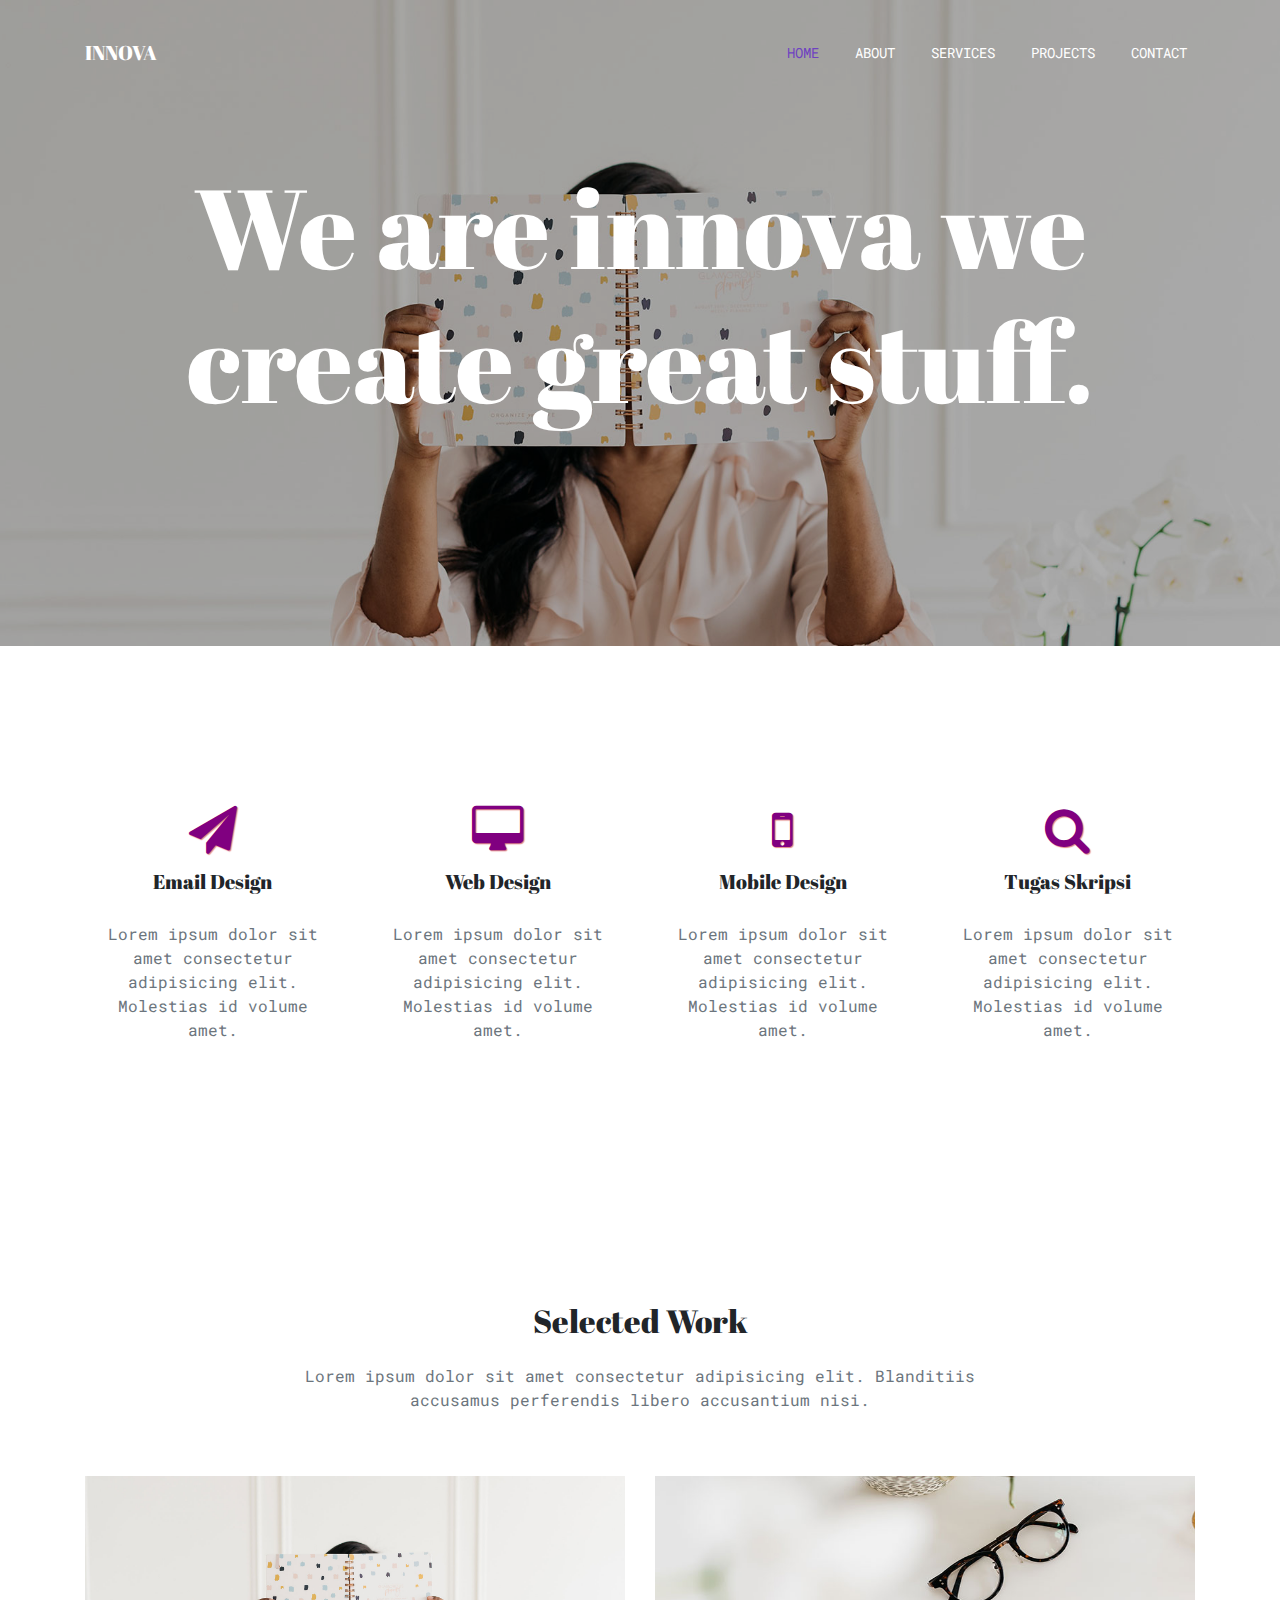
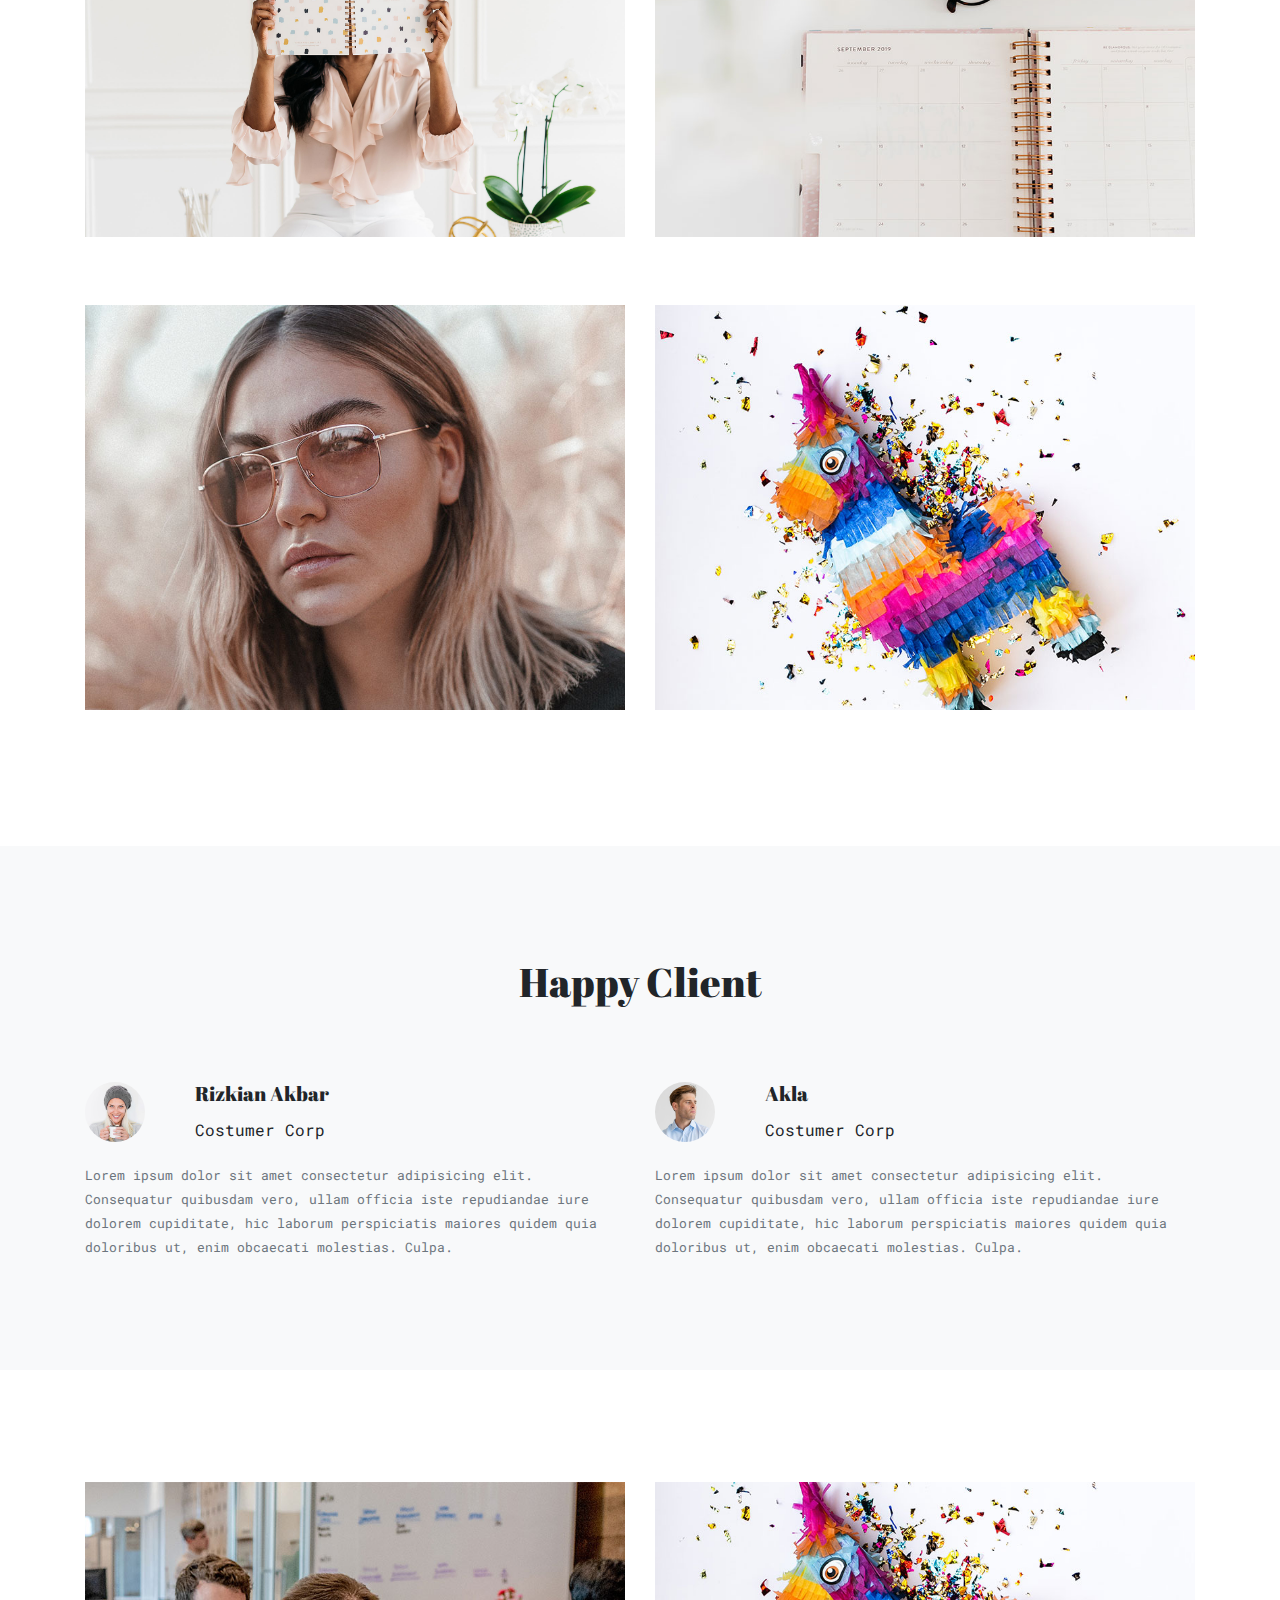
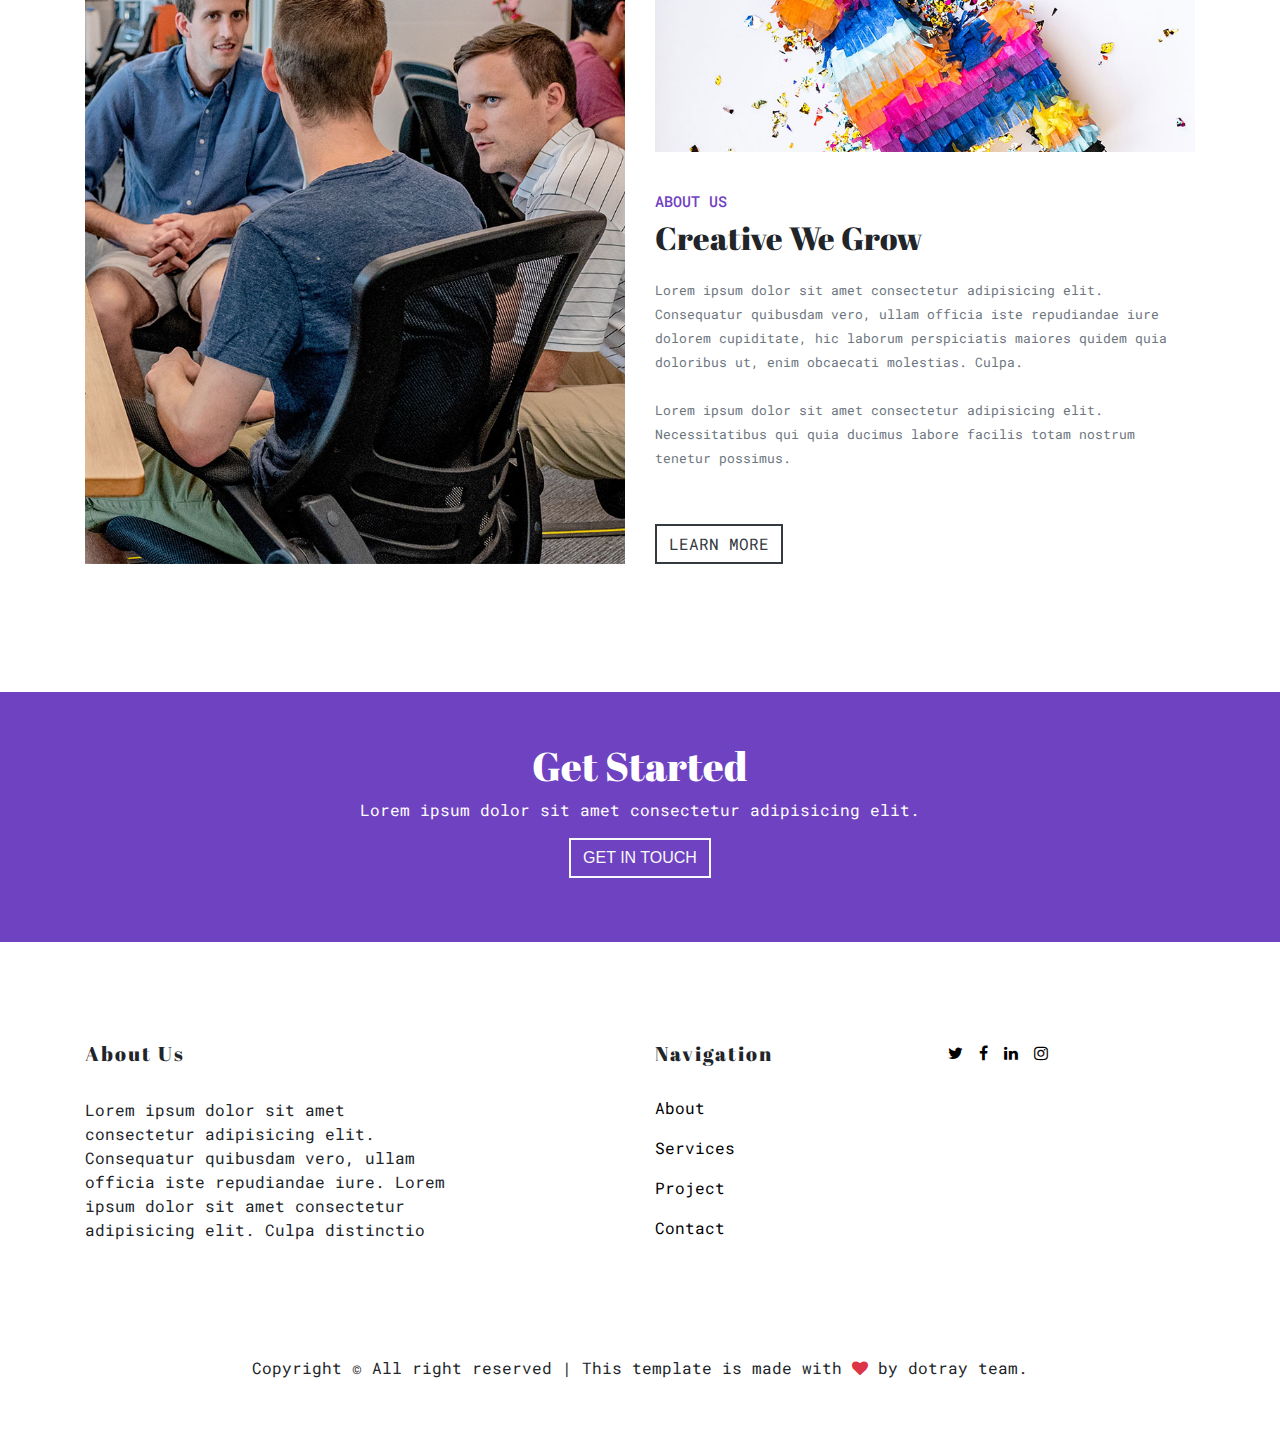
==== commit 3bcbf486: "Completing all" ====
--- a/index.html
+++ b/index.html
@@ -46,10 +46,10 @@
                         <a class="nav-link" href="html/services.html">services</a>
                     </li>
                     <li class="nav-item">
-                        <a class="nav-link" href="html/Project.html">projects</a>
+                        <a class="nav-link" href="html/project.html">projects</a>
                     </li>
                     <li class="nav-item">
-                        <a class="nav-link" href="html/about.html">contact</a>
+                        <a class="nav-link" href="html/contact.html">contact</a>
                     </li>
                 </ul>
             </div>
@@ -231,7 +231,7 @@
                             <br><br>Lorem ipsum dolor sit amet consectetur adipisicing elit. Necessitatibus qui quia
                             ducimus labore facilis totam nostrum tenetur possimus.
                         </small></p>
-                    <p style="margin-top: 55px;"><a href="#" class="btn btn-outline-dark">LEARN MORE</a></p>
+                    <p style="margin-top: 55px;"><a href="#" style="border-radius: 0px; border-width: 2px;" class="btn btn-outline-dark">LEARN MORE</a></p>
 
                 </div>
             </div>
@@ -245,7 +245,7 @@
                     <h1 class="text-center" style="margin-top: 50px;"> Get Started</h1>
                     <p class="text-center">Lorem ipsum dolor sit amet consectetur adipisicing elit.
                     </p>
-                    <button type="button" class="btn btn-outline-light center-block">GET IN TOUCH</button>
+                    <button type="button" style="border-radius: 0px; border-width: 2px" class="btn btn-outline-light  center-block">GET IN TOUCH</button>
                 </div>
             </div>
         </div>
@@ -280,14 +280,14 @@
                     <a  href="html/Project.html">
                         <p>Project</p>
                     </a>
-                    <a  href="">
+                    <a  href="html/contact.html">
                         <p>Contact</p>
                     </a>
 
 
                 </div>
                 <div class=" col-md-3">
-                    <ul class="list-unstyled footer-link d-flex footer-social">
+                    <ul class="list-unstyled footer-link d-flex">
                         <li><a href="#" class="p-2"><span class="fa fa-twitter"></span></a></li>
                         <li><a href="#" class="p-2"><span class="fa fa-facebook"></span></a></li>
                         <li><a href="#" class="p-2"><span class="fa fa-linkedin"></span></a></li>
--- a/style.css
+++ b/style.css
@@ -54,20 +54,18 @@
     font-size: 112px;
 }
 
-.jumbotron p{
+.jumbotron p {
     color: white !important;
-    font-size: 1.5rem!important;
-}
-
-.jumbotron a{
+    font-size: 1.5rem !important;
+}
+
+.jumbotron a {
     color: white !important;
-    font-size: 1.5rem!important;
+    font-size: 1.5rem !important;
     text-decoration: underline;
 }
 
 /* jumbutron end */
-
-
 
 
 .purple {
@@ -75,7 +73,7 @@
     outline-offset: 5em;
     color: purple;
     text-shadow: 1px 1px 1px rgb(224, 131, 131);
-    font-size: 4em;
+    font-size: 3em !important;
 }
 
 p {
@@ -177,6 +175,36 @@
 
 }
 
+
+/* Contact Us */
+
+.mini {
+    font-size: 2em !important;
+}
+
+.form-control {
+    height: 50px;
+    border-width: 2px;
+    border-color: #000;
+    border-radius: 0px;
+}
+
+.btn-outline-black {
+    border: 2px solid #000;
+    text-transform: uppercase;
+    font-size: 14px;
+    font-weight: 700;
+    border-radius: 0;
+    padding: 10px 20px;
+    color: #000;
+}
+
+.btn-outline-black:hover {
+    border: 2px solid #fff;
+    background-color: black !important;
+    color: #fff;
+
+}
 /* media query */
 
 
@@ -261,4 +289,4 @@
     .footer .container {
         margin-top: 300px !important;
     }
-}+}
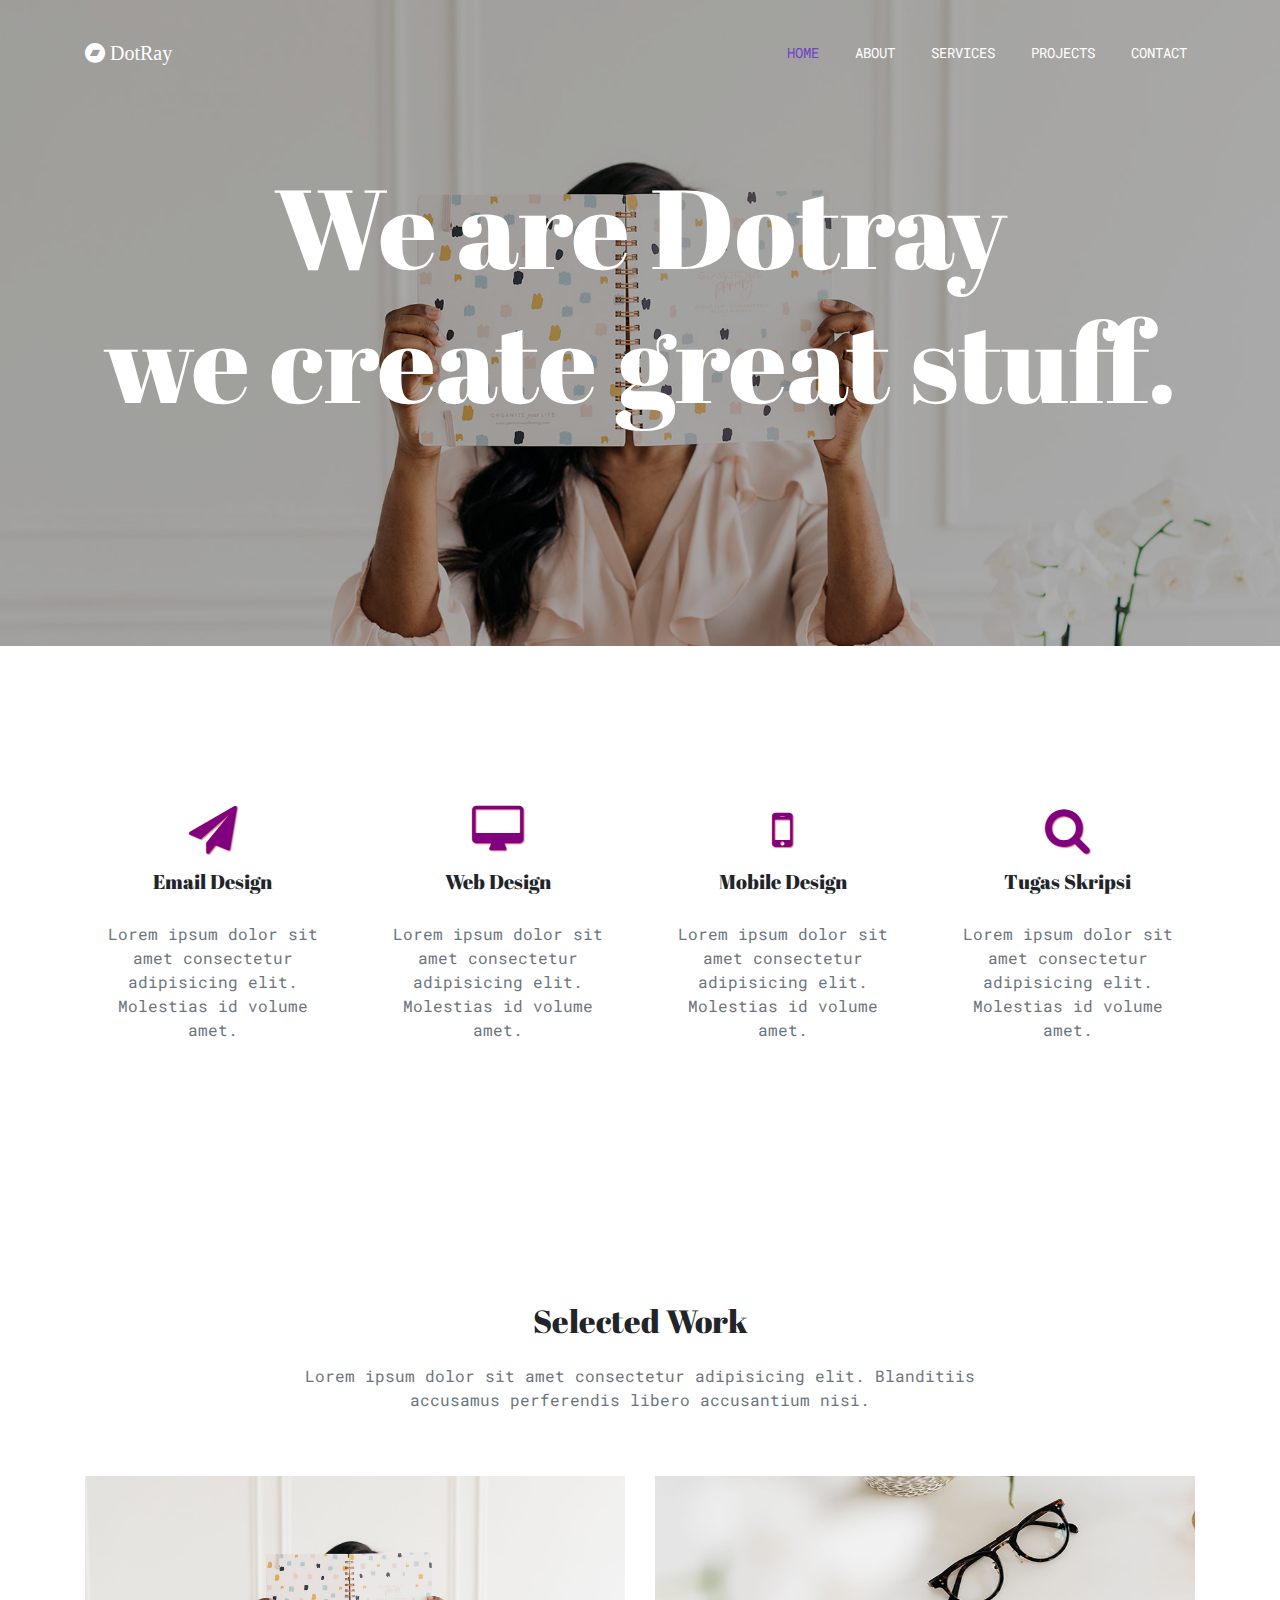
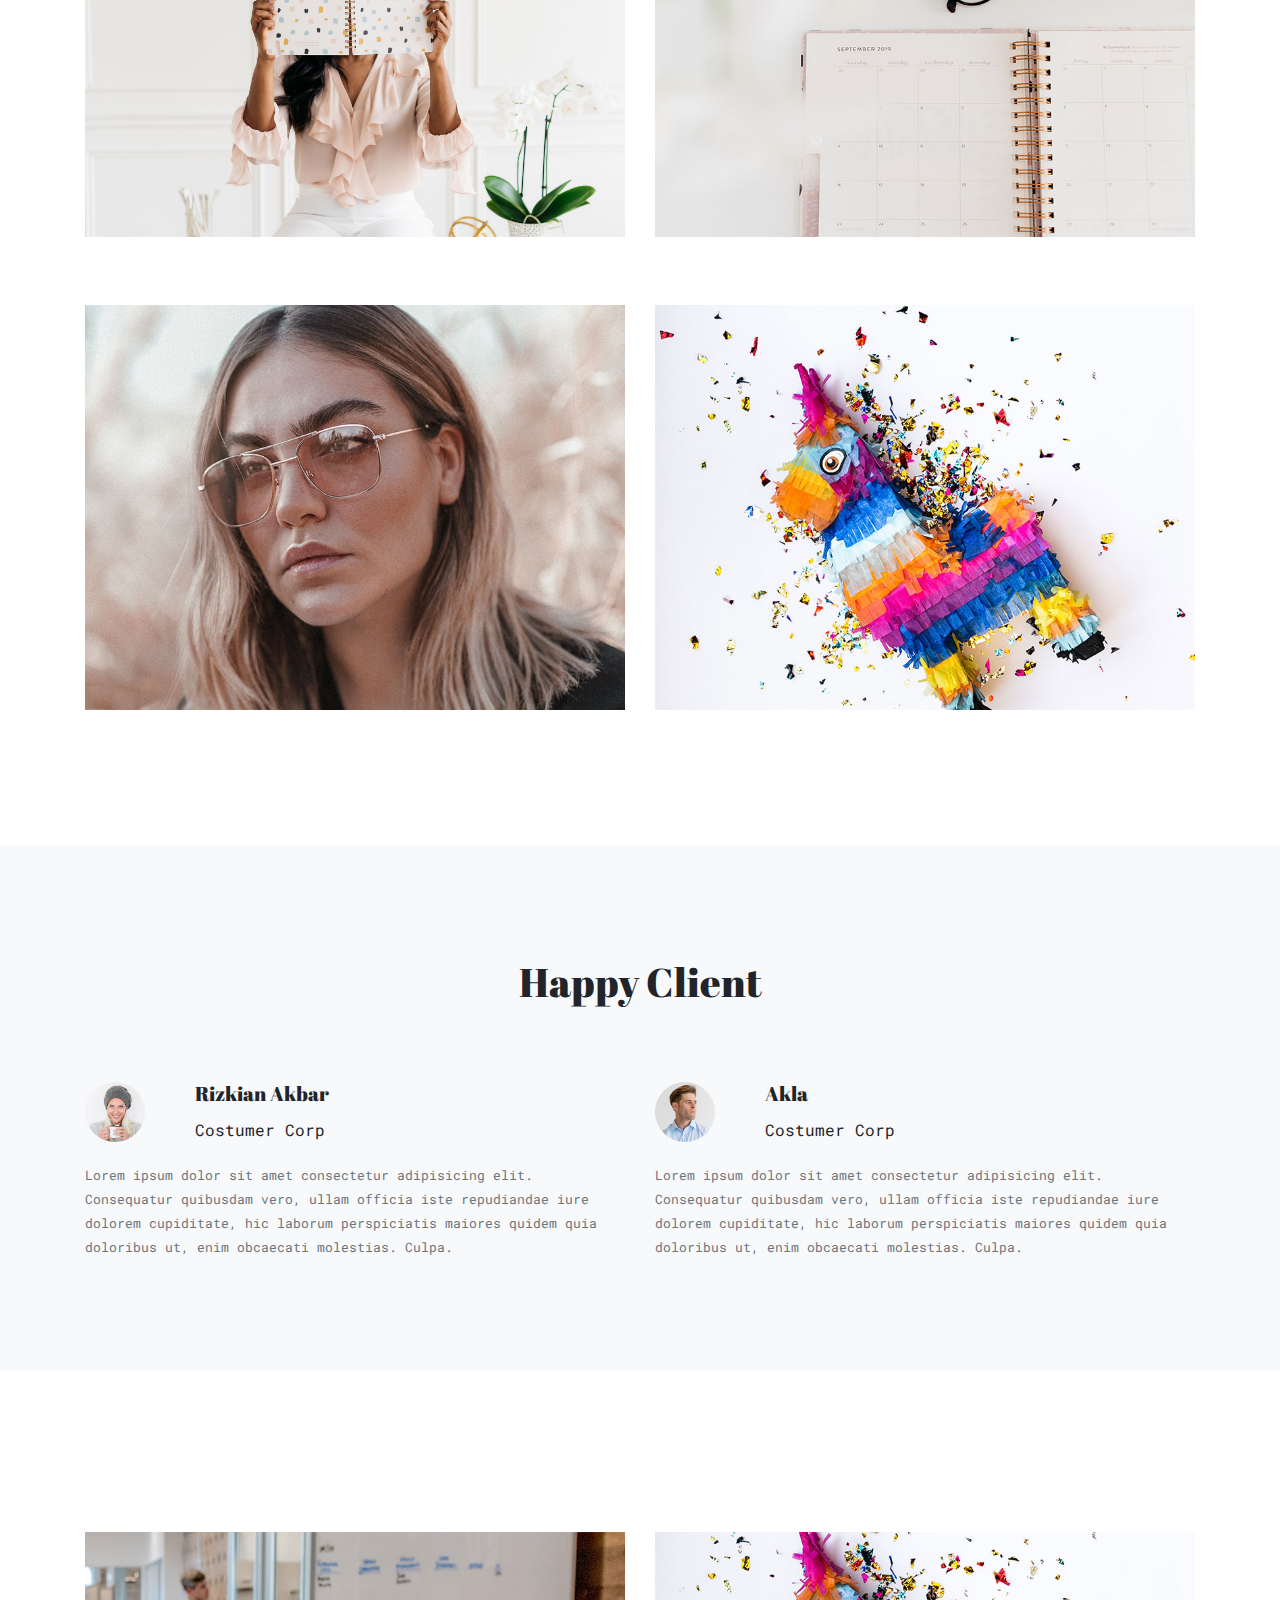
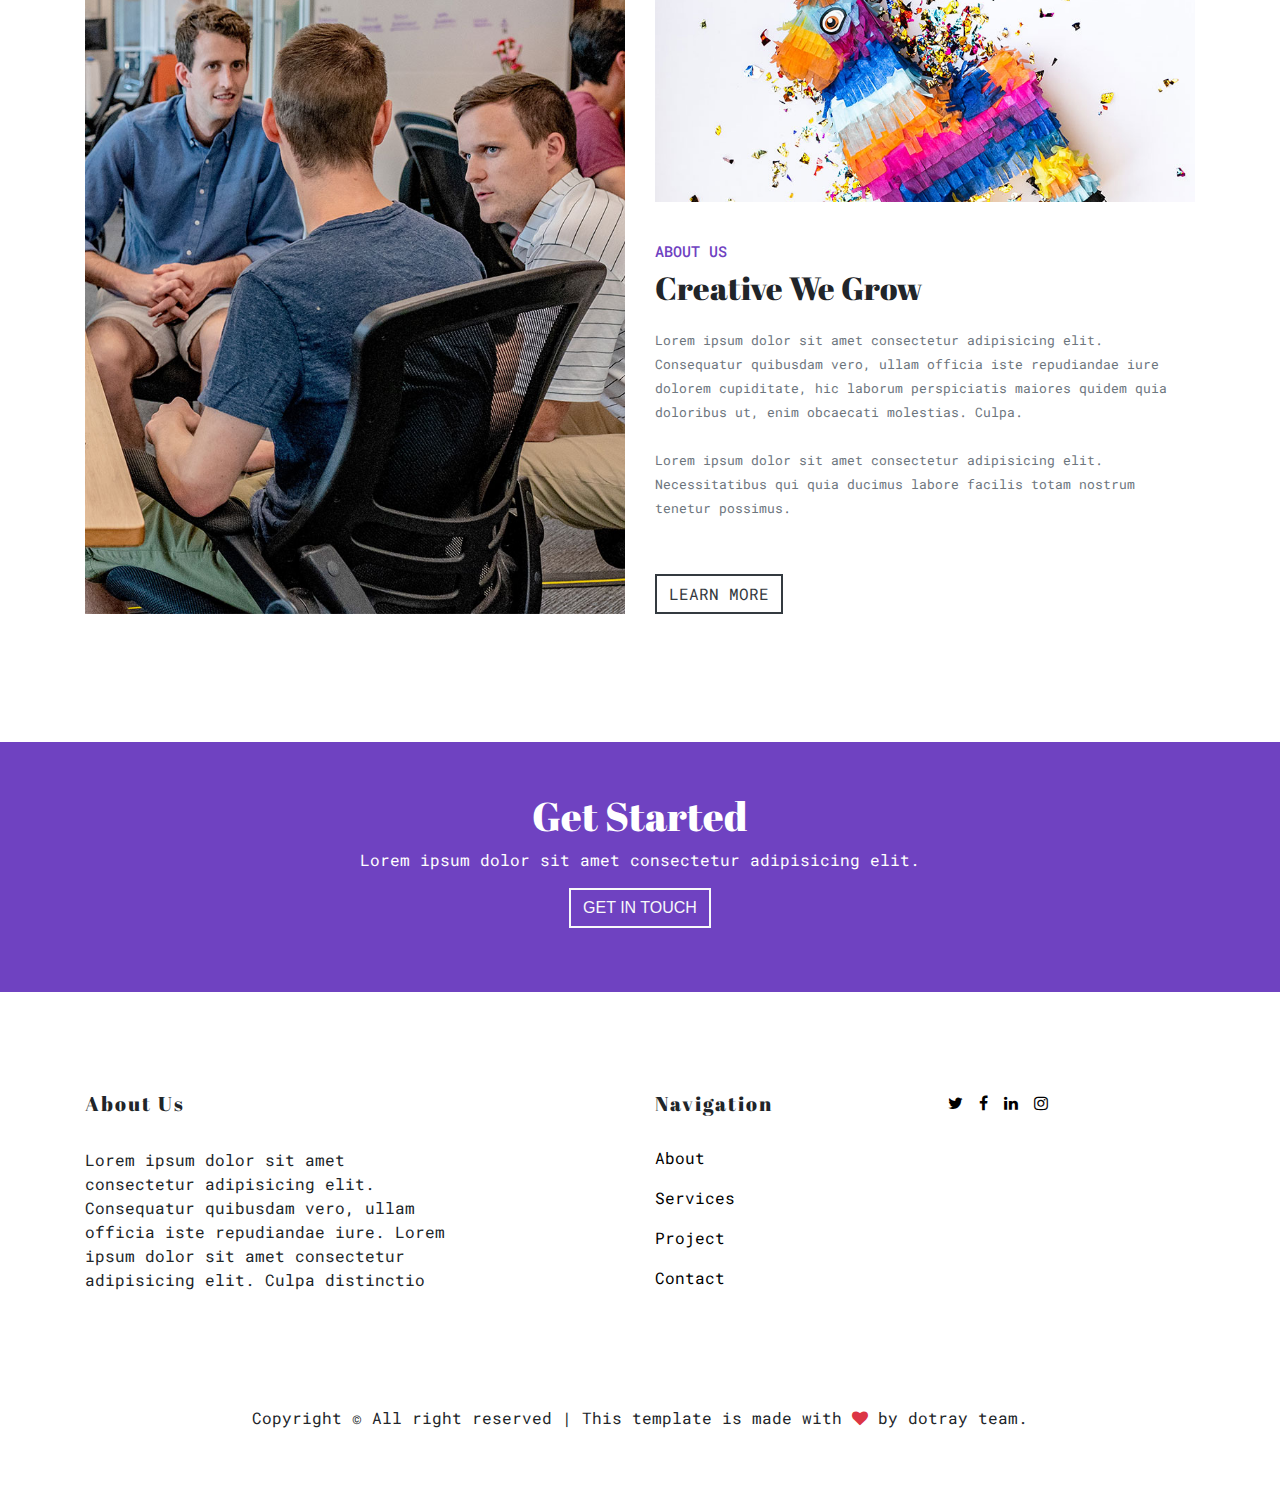
==== commit b64fb624: "Edit all to DotRay and fixing some code" ====
--- a/index.html
+++ b/index.html
@@ -20,7 +20,7 @@
     <link href="https://fonts.googleapis.com/css?family=Abril+Fatface&display=swap" rel="stylesheet">
     <link href="https://fonts.googleapis.com/css?family=Roboto+Mono&display=swap" rel="stylesheet" />
 
-    <title>dotray Sollutions</title>
+    <title>dotray Solutions</title>
 </head>
 
 <body>
@@ -29,7 +29,7 @@
 
     <nav class="navbar navbar-expand-lg navbar-light ">
         <div class="container">
-            <a class="navbar-brand" href="#">INNOVA</a>
+            <a class="navbar-brand" href="#"><i class="fa fa-bandcamp" aria-hidden="true"> DotRay</i></a>
             <button class="navbar-toggler" type="button" data-toggle="collapse" data-target="#navbarNav"
                 aria-controls="navbarNav" aria-expanded="false" aria-label="Toggle navigation">
                 <span class="navbar-toggler-icon"></span>
@@ -63,7 +63,7 @@
         <div class="container">
             <div class="row">
                 <h1 class="display-4 col-md-12">
-                    We are innova we
+                    We are Dotray <br> we
                     create great stuff.
 
                 </h1>
@@ -184,7 +184,7 @@
                             repudiandae iure dolorem cupiditate, hic laborum perspiciatis maiores quidem
                             quia doloribus ut, enim obcaecati molestias. Culpa.</small></p>
                 </div>
-                <div class="col-md-6">
+                <div class="col-md-6 hide">
                     <div class="card card1">
                         <div class="row no-gutters">
                             <div class="col-md-2 col-sm-2">
@@ -210,7 +210,7 @@
         </div>
     </div>
 
-    <div class="section">
+    <div class="section about">
         <div class="container">
             <div class="row">
                 <div class="col-md-6">
--- a/style.css
+++ b/style.css
@@ -31,6 +31,11 @@
 
 }
 
+.jumbotron:hover{
+    filter: sepia(10%);
+    transition: 1s ease-in-out;
+}
+
 .jumbotron::after {
     content: '';
     display: block;
@@ -151,10 +156,29 @@
 }
 
 
+.iconsocial:hover {
+    background-color: black;
+    color: white;
+}
+
 /* about html */
 .footer .col-md-3 h1 a {
     text-decoration: underline !important;
 }
+
+.profile {
+    margin-left: auto;
+    margin-right: auto;
+    width: 100%;
+    height: 260px;
+    object-fit: cover;
+}
+
+.profile:hover {
+    box-shadow: 0 4px 8px 0 rgba(0, 0, 0, 0.2), 0 6px 20px 0 rgba(0, 0, 0, 0.19);
+}
+
+
 
 /* Fix a little */
 
@@ -205,6 +229,7 @@
     color: #fff;
 
 }
+
 /* media query */
 
 
@@ -233,11 +258,6 @@
     .jumbotron {
         margin-top: -85px;
     }
-
-
-
-
-
 }
 
 @media (max-width : 800px) {
@@ -253,6 +273,14 @@
 
     }
 
+    .about .col-md-6 {
+        display: inline;
+    }
+
+    .about .col-md-6 .img-about1 {
+        display: none;
+    }
+
     .navbar-brand {
         color: white !important;
         margin-bottom: 15px;
@@ -269,14 +297,6 @@
 
     }
 
-    .img-about {
-        margin-bottom: 30px;
-    }
-
-    .about {
-        margin-top: 200px;
-    }
-
     .slider .container {
         background-color: #F8F9FA;
         margin-bottom: 100px;
@@ -286,7 +306,8 @@
         height: 500px;
     }
 
-    .footer .container {
-        margin-top: 300px !important;
-    }
-}
+    .hide {
+        display: none;
+    }
+
+}